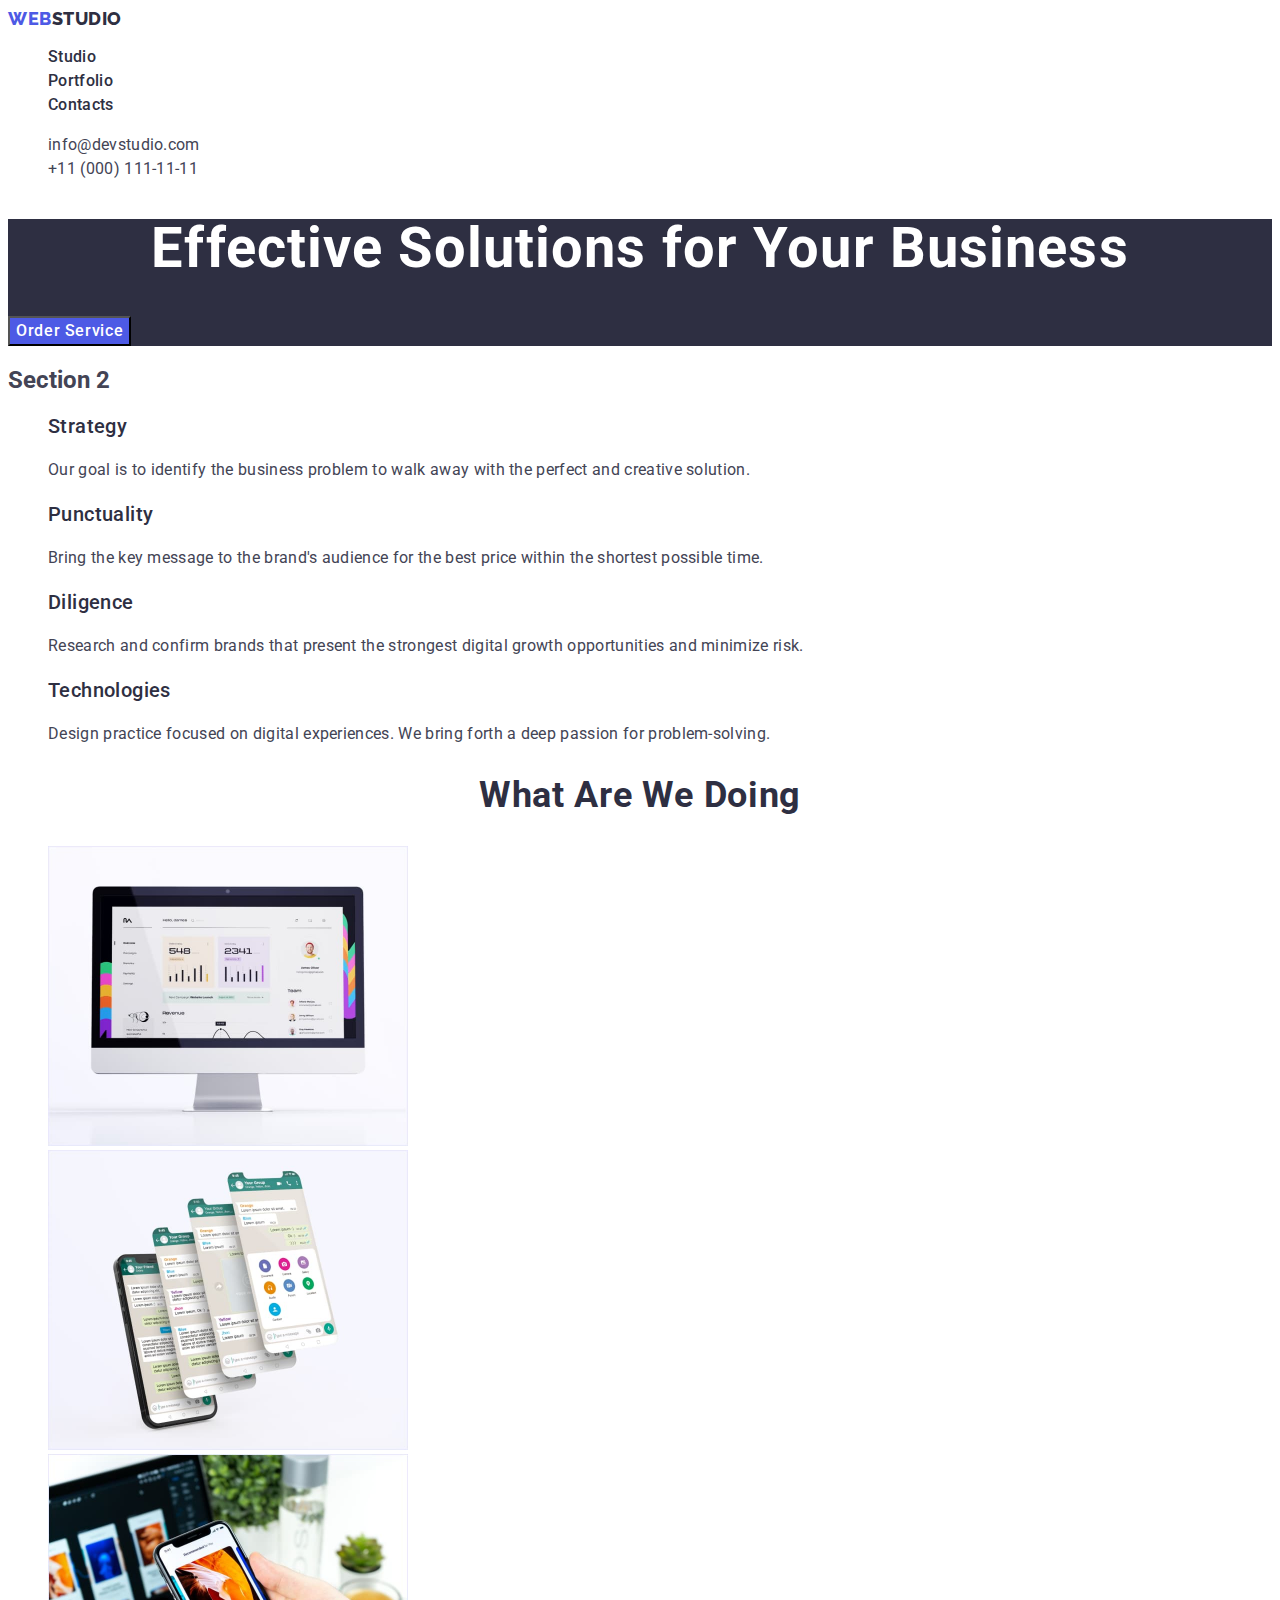
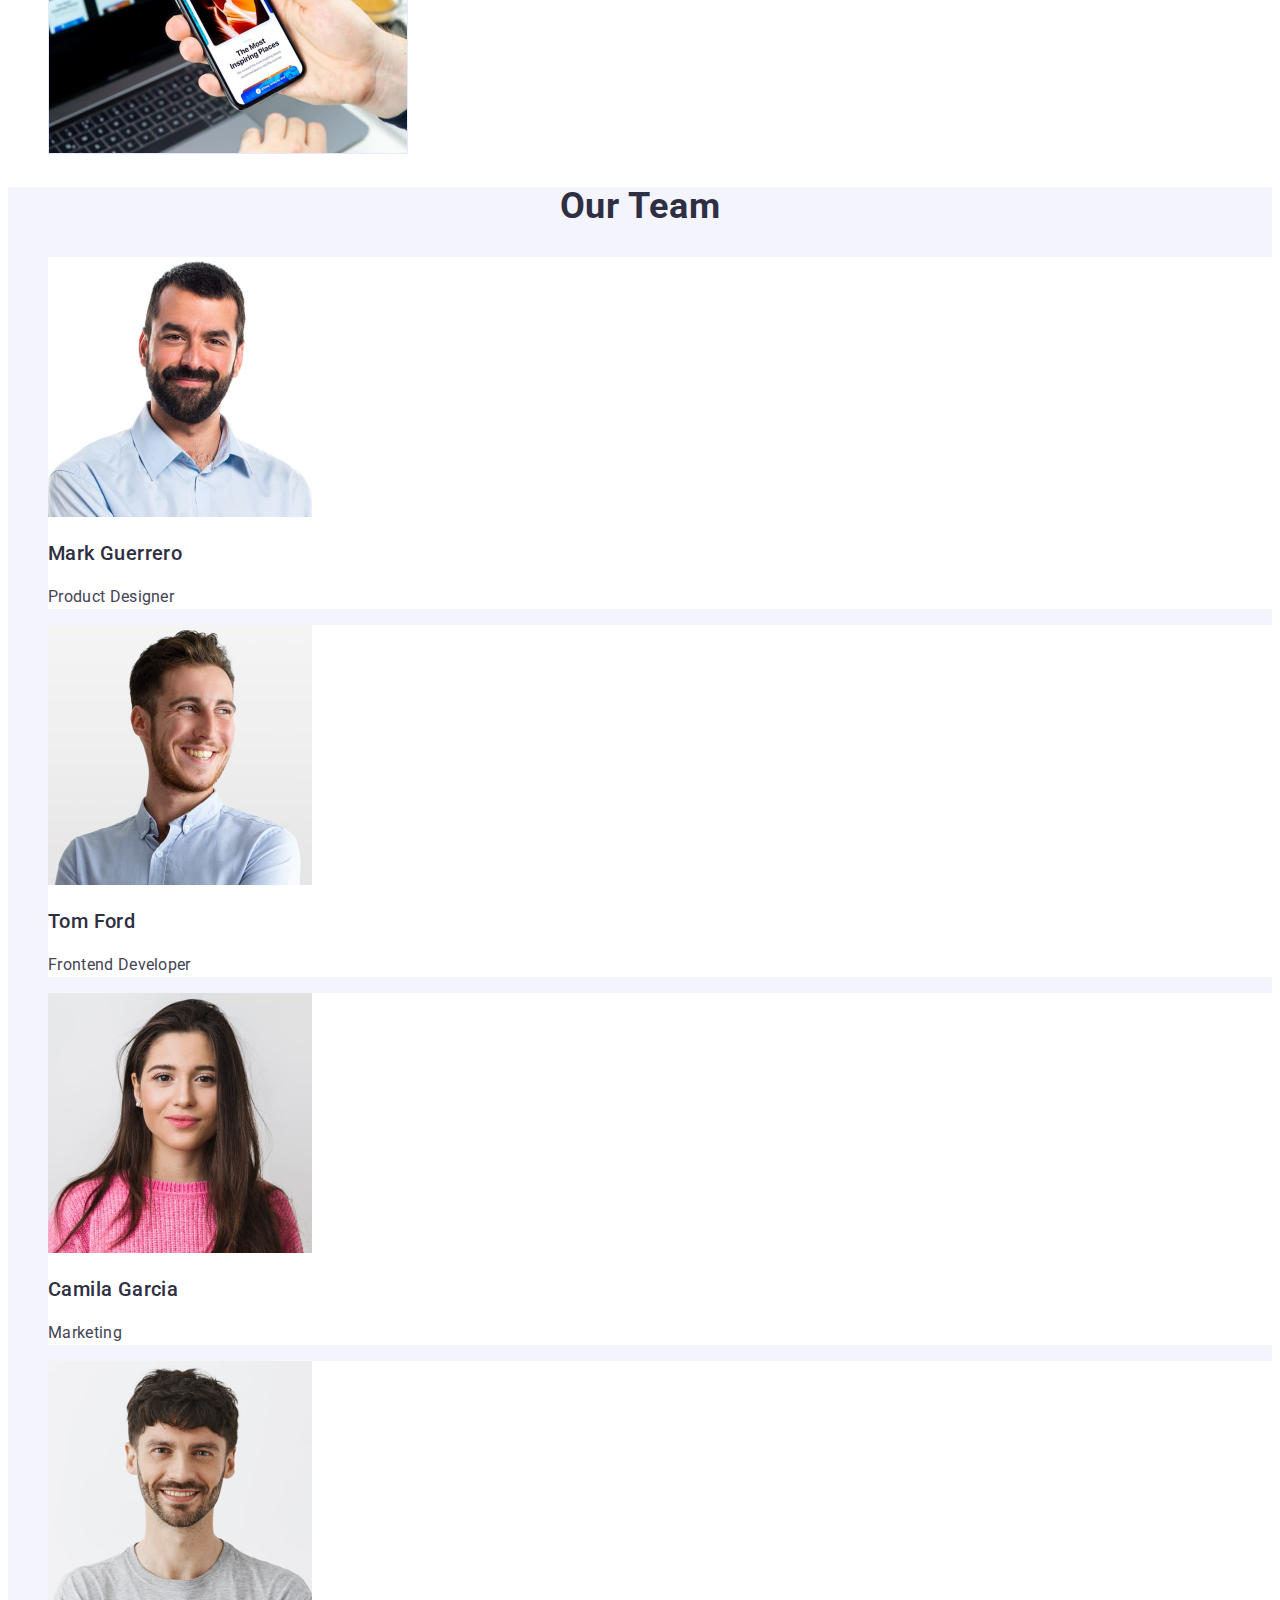
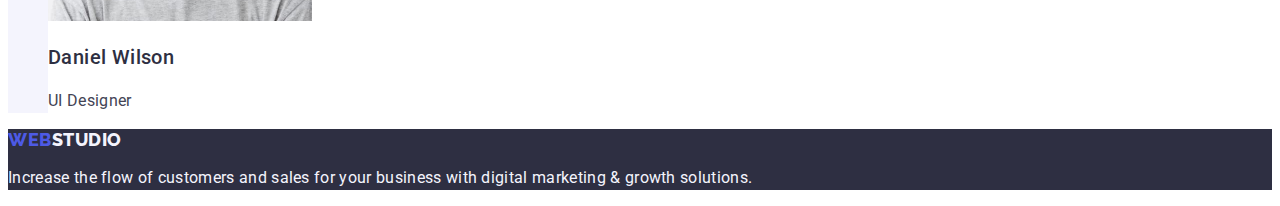
==== index.html @ 7128ef8f "Initial commit" ====
<!DOCTYPE html>
<html lang="en">
  <head>
    <meta charset="utf-8" />
    <meta name="description" content="Introduction of WebStudio" />
    <title>WebStudio</title>
    <link rel="preconnect" href="https://fonts.googleapis.com" />
    <link rel="preconnect" href="https://fonts.gstatic.com" crossorigin />
    <link
      href="https://fonts.googleapis.com/css2?family=Montserrat:wght@400;700&family=Raleway:wght@800&family=Roboto:wght@400;500;700;900&display=swap"
      rel="stylesheet"
    />
    <link rel="stylesheet" href="./css/styles.css" />
  </head>
  <!-- Body -->
  <body>
    <!-- Header -->
    <header>
      <nav class="nav">
        <a href="./index.html" class="link"
          >Web<span class="studio">Studio</span></a
        >
        <ul class="list">
          <li>
            <a href="./index.html" class="link">Studio</a>
          </li>
          <li>
            <a href="./portfolio.html" class="link">Portfolio</a>
          </li>
          <li><a href="" class="link">Contacts</a></li>
        </ul>
      </nav>
      <address class="adress">
        <ul class="list">
          <li>
            <a href="mailto:info@devstudio.com" class="link"
              >info@devstudio.com</a
            >
          </li>
          <li>
            <a href="tel:+110001111111" class="link">+11 (000) 111-11-11</a>
          </li>
        </ul>
      </address>
    </header>
    <!-- Main part -->
    <main>
      <!-- Section 1 - The Head -->
      <section class="main-section">
        <h1 class="page-title">Effective Solutions for Your Business</h1>
        <button type="button" class="button">Order Service</button>
      </section>
      <!-- Section 2 - Features of WebStudio -->
      <section class="features">
        <h2>Section 2</h2>
        <ul class="list">
          <li>
            <h3 class="list-heading">Strategy</h3>
            <p class="list-paragraph">
              Our goal is to identify the business problem to walk away with the
              perfect and creative solution.
            </p>
          </li>
          <li>
            <h3 class="list-heading">Punctuality</h3>
            <p class="list-paragraph">
              Bring the key message to the brand's audience for the best price
              within the shortest possible time.
            </p>
          </li>
          <li>
            <h3 class="list-heading">Diligence</h3>
            <p class="list-paragraph">
              Research and confirm brands that present the strongest digital
              growth opportunities and minimize risk.
            </p>
          </li>
          <li>
            <h3 class="list-heading">Technologies</h3>
            <p class="list-paragraph">
              Design practice focused on digital experiences. We bring forth a
              deep passion for problem-solving.
            </p>
          </li>
        </ul>
      </section>
      <!-- Section 3 - Purpose of WebStudio -->
      <section>
        <h2 class="heading">What are we doing</h2>
        <ul class="list">
          <li>
            <img
              src="./images/image(1).jpg"
              alt="Computer with graphs"
              width="360"
              height="300"
            />
          </li>
          <li>
            <img
              src="./images/image(2).jpg"
              alt="Phone with many screens"
              width="360"
              height="300"
            />
          </li>
          <li>
            <img
              src="./images/image(3).jpg"
              alt="Phone with recomendations"
              width="360"
              height="300"
            />
          </li>
        </ul>
      </section>
      <!-- Section 4 - Our Team -->
      <section class="team">
        <h2 class="heading">Our Team</h2>
        <ul class="list">
          <li class="list-image">
            <img
              src="./images/image(4).jpg"
              alt="Mark Guerrero"
              width="264"
              height="260"
            />
            <h3 class="name">Mark Guerrero</h3>
            <p class="description">Product Designer</p>
          </li>
          <li class="list-image">
            <img
              src="./images/image(5).jpg"
              alt="Tom Ford"
              width="264"
              height="260"
            />
            <h3 class="name">Tom Ford</h3>
            <p class="description">Frontend Developer</p>
          </li>
          <li class="list-image">
            <img
              src="./images/image(6).jpg"
              alt="Camila Garcia"
              width="264"
              height="260"
            />
            <h3 class="name">Camila Garcia</h3>
            <p class="description">Marketing</p>
          </li>
          <li class="list-image">
            <img
              src="./images/image(7).jpg"
              alt="Daniel Wilson"
              width="264"
              height="260"
            />
            <h3 class="name">Daniel Wilson</h3>
            <p class="description">UI Designer</p>
          </li>
        </ul>
      </section>
    </main>
    <!-- Footer -->
    <footer class="footer">
      <a href="./index.html" class="link"
        >Web<span class="studia">Studio</span></a
      >
      <p class="logo">
        Increase the flow of customers and sales for your business with digital
        marketing & growth solutions.
      </p>
    </footer>
  </body>
</html>
---- css/styles.css ----
:root {
  --primaryfont: "Roboto", sans-serif;
  --primarycolor: #2e2f42;
  --whitecolor: #ffffff;
  --secondarycolor: #4d5ae5;
}
body {
  font-family: var(--primaryfont);
  color: #434455;
  background-color: var(--whitecolor);
}

ul,
ol,
a {
  list-style-type: none;
  text-decoration: none;
}
.nav .link {
  font-family: "Raleway", sans-serif;
  text-transform: uppercase;
  font-weight: 800;
  font-size: 18px;
  line-height: 1.17;
  letter-spacing: 0.03em;
  color: #4d5ae5;
  text-decoration: none;
}
.studio {
  color: var(--primarycolor);
}
.nav .list .link {
  font-family: inherit;
  font-size: 16px;
  line-height: 1.5;
  letter-spacing: 0.02em;
  color: #2e2f42;
  list-style: none;
  text-transform: none;
  font-weight: 500;
  text-decoration: none;
}
.nav .list .link:hover,
.nav .list .link:focus,
.nav .list .link:active {
  color: #404bbf;
}
.adress {
  font-style: normal;
}
.adress .link {
  font-size: 16px;
  line-height: 1.5;
  letter-spacing: 0.02em;
  color: inherit;
}
.adress .list .link:hover,
.adress .list .link:focus,
.adress .list .link:active {
  color: #404bbf;
}
.main-section {
  background-color: var(--primarycolor);
}
.page-title {
  color: var(--whitecolor);
  font-size: 56px;
  font-weight: 700;
  line-height: 1.07;
  letter-spacing: 0.02em;
  text-align: center;
}
.button {
  background-color: var(--secondarycolor);
  color: var(--whitecolor);
  font-size: 16px;
  font-weight: 500;
  line-height: 1.5;
  letter-spacing: 0.04em;
  cursor: pointer;
  font-family: "Roboto", sans-serif;
}
.button:hover,
.button:focus {
  background-color: #404bbf;
}
.list-heading {
  color: var(--primarycolor);
  font-size: 20px;
  font-weight: 500;
  line-height: 1.2;
  letter-spacing: 0.02em;
}
.list-paragraph {
  color: #434455;
  font-size: 16px;
  line-height: 1.5;
  letter-spacing: 0.02em;
}
.heading {
  color: var(--primarycolor);
  font-size: 36px;
  font-weight: 700;
  line-height: 1.11;
  letter-spacing: 0.02em;
  text-align: center;
  text-transform: capitalize;
}
.team {
  background-color: #f4f4fd;
}
.name {
  color: var(--primarycolor);
  font-size: 20px;
  font-weight: 500;
  line-height: 1.2;
  letter-spacing: 0.02em;
}
.description {
  color: #434455;
  font-size: 16px;
  line-height: 1.5;
  letter-spacing: 0.02em;
}
.list-image {
  background-color: #ffffff;
}
.footer {
  background-color: var(--primarycolor);
}
.footer .link {
  font-family: "Raleway", sans-serif;
  text-transform: uppercase;
  font-weight: 800;
  font-size: 18px;
  line-height: 1.17;
  letter-spacing: 0.03em;
  color: var(--secondarycolor);
}
.studia {
  color: #f4f4fd;
}
.logo {
  color: #f4f4fd;
  font-size: 16px;
  line-height: 1.5;
  letter-spacing: 0.02em;
}
.button-list {
  background-color: #f4f4fd;
  color: var(--secondarycolor);
  text-align: center;
  font-weight: 500;
  font-size: 16px;
  line-height: 1.5;
  letter-spacing: 0.04em;
  cursor: pointer;
  font-family: "Roboto", sans-serif;
}
.button-list:hover,
.button-list:focus,
.button-list:active {
  background-color: #404bbf;
  color: var(--whitecolor);
}
.list .link {
  text-decoration: none;
  color: inherit;
}
.heading-portfolio {
  font-weight: 500;
  font-size: 20px;
  line-height: 1.2;
  letter-spacing: 0.02em;
  color: var(--primarycolor);
}

.paragraph-portfolio {
  color: #434455;
  font-size: 16px;
  line-height: 1.5;
  letter-spacing: 0.02em;
}
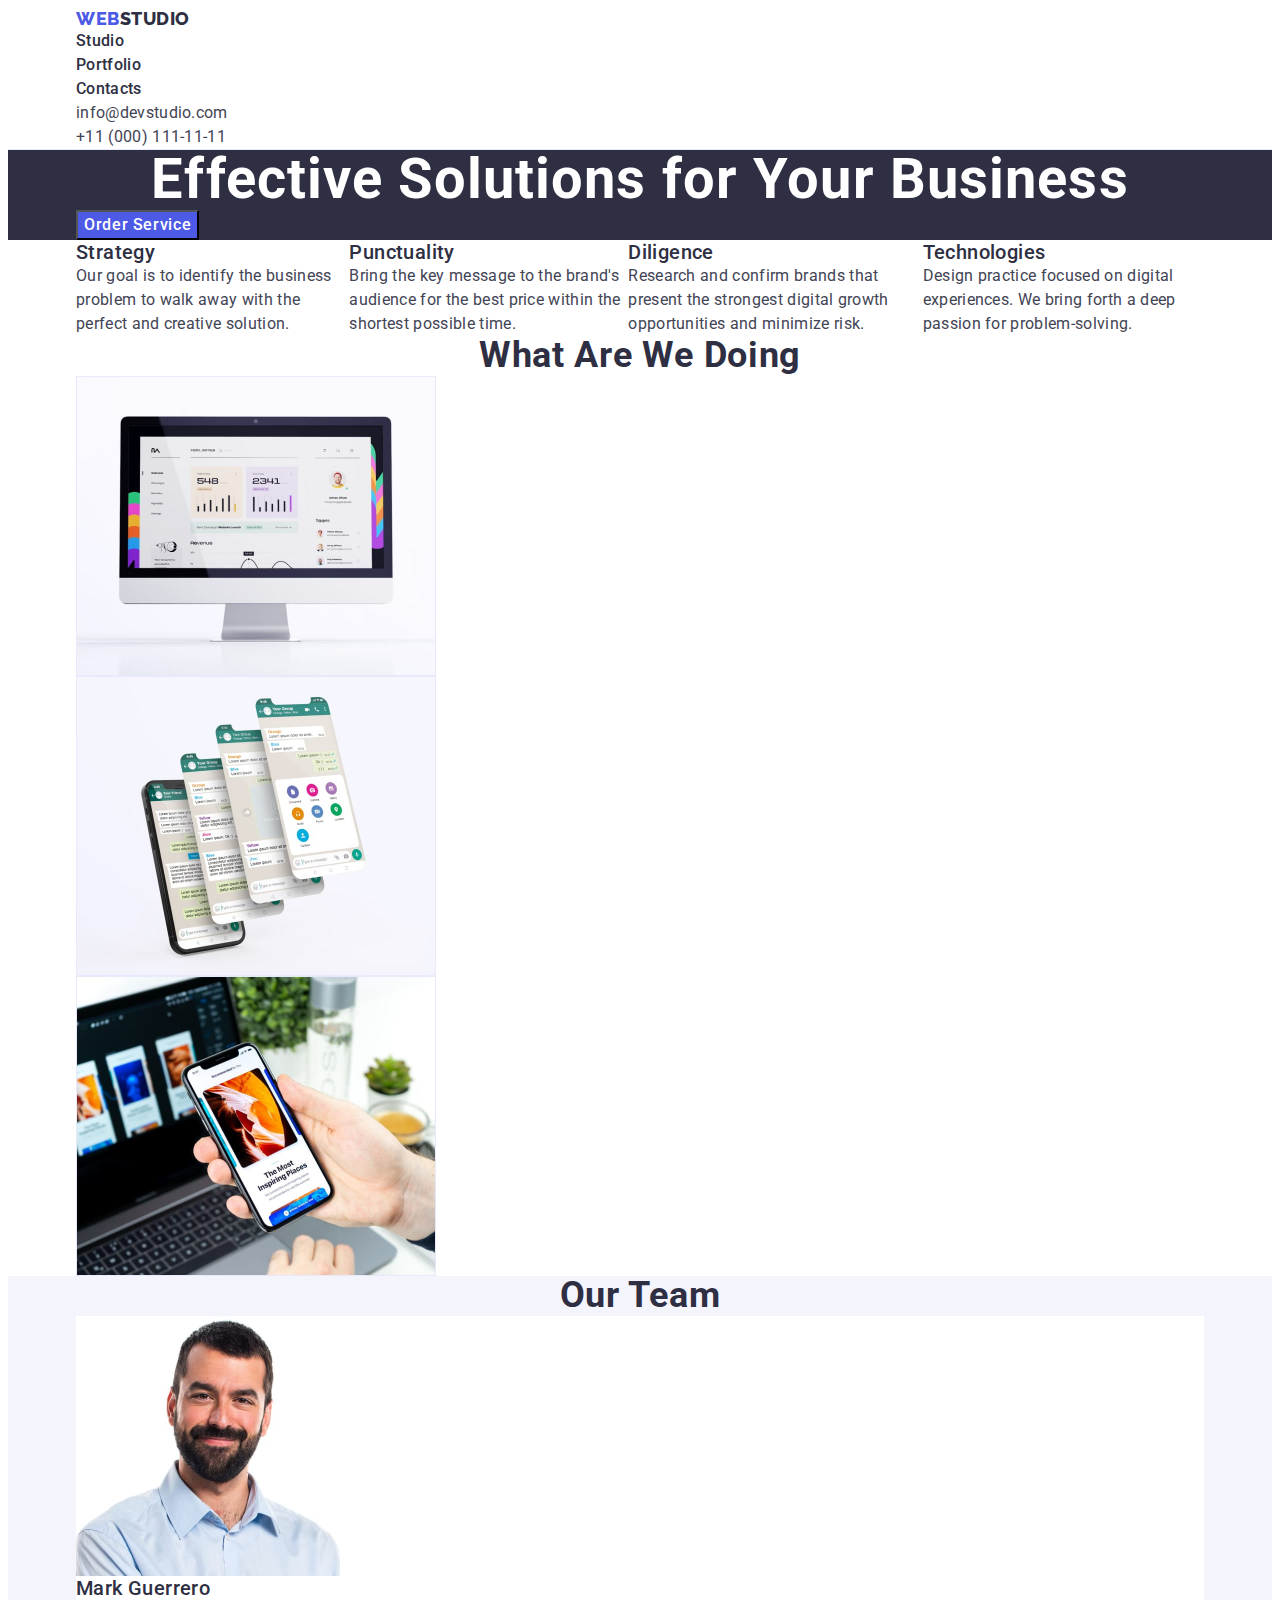
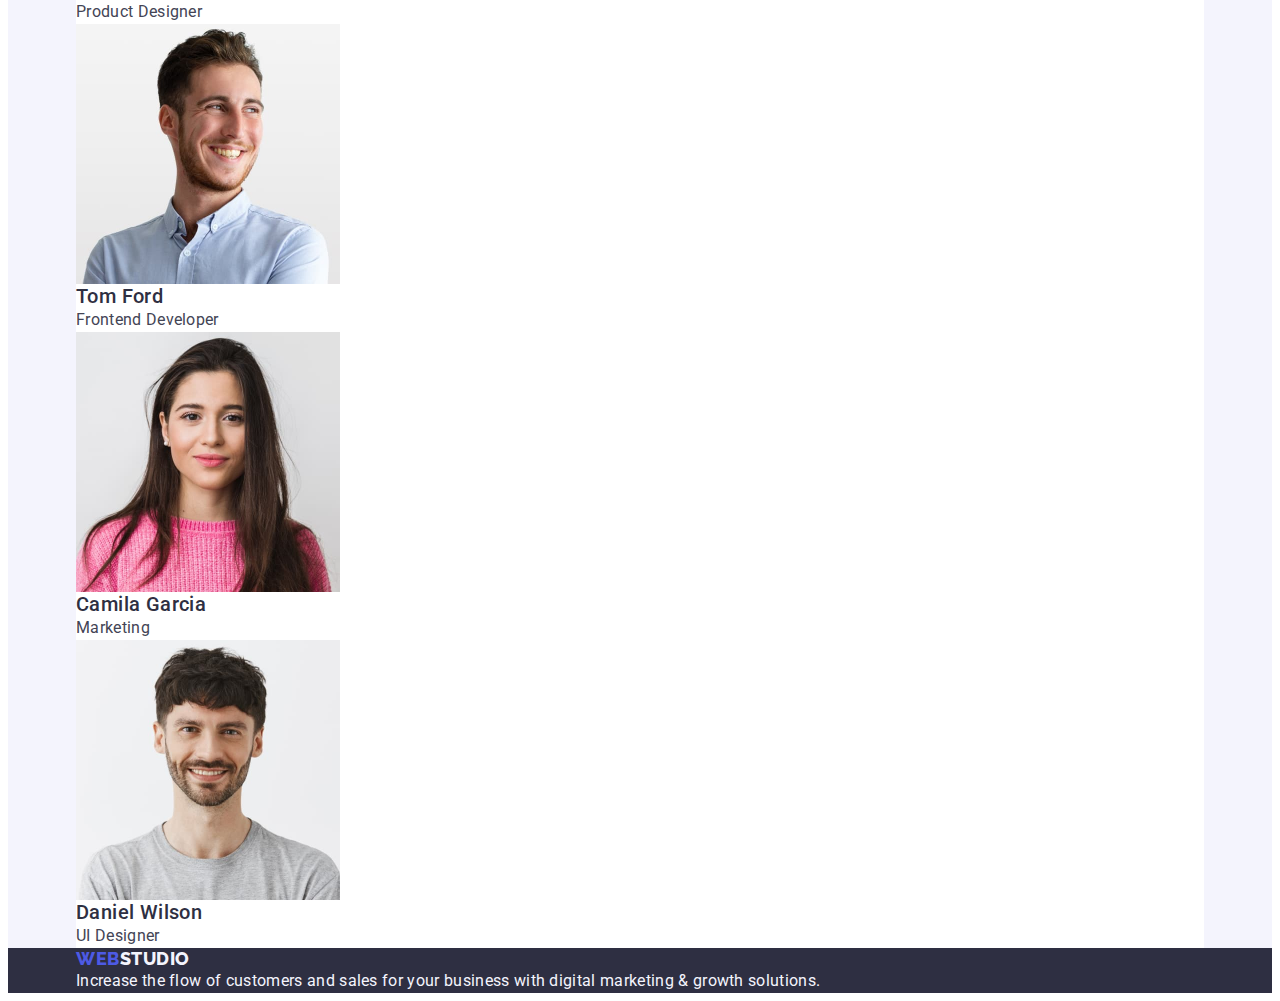
==== commit c772d4fa: "h3" ====
--- a/index.html
+++ b/index.html
@@ -4,6 +4,13 @@
     <meta charset="utf-8" />
     <meta name="description" content="Introduction of WebStudio" />
     <title>WebStudio</title>
+    <link
+      rel="stylesheet"
+      href="https://cdnjs.cloudflare.com/ajax/libs/modern-normalize/2.0.0/modern-normalize.min.css"
+      integrity="sha512-4xo8blKMVCiXpTaLzQSLSw3KFOVPWhm/TRtuPVc4WG6kUgjH6J03IBuG7JZPkcWMxJ5huwaBpOpnwYElP/m6wg=="
+      crossorigin="anonymous"
+      referrerpolicy="no-referrer"
+    />
     <link rel="preconnect" href="https://fonts.googleapis.com" />
     <link rel="preconnect" href="https://fonts.gstatic.com" crossorigin />
     <link
@@ -16,160 +23,172 @@
   <body>
     <!-- Header -->
     <header>
-      <nav class="nav">
-        <a href="./index.html" class="link"
-          >Web<span class="studio">Studio</span></a
-        >
-        <ul class="list">
-          <li>
-            <a href="./index.html" class="link">Studio</a>
-          </li>
-          <li>
-            <a href="./portfolio.html" class="link">Portfolio</a>
-          </li>
-          <li><a href="" class="link">Contacts</a></li>
-        </ul>
-      </nav>
-      <address class="adress">
-        <ul class="list">
-          <li>
-            <a href="mailto:info@devstudio.com" class="link"
-              >info@devstudio.com</a
-            >
-          </li>
-          <li>
-            <a href="tel:+110001111111" class="link">+11 (000) 111-11-11</a>
-          </li>
-        </ul>
-      </address>
+      <div class="container">
+        <nav class="nav">
+          <a href="./index.html" class="link"
+            >Web<span class="studio">Studio</span></a
+          >
+          <ul class="list">
+            <li>
+              <a href="./index.html" class="link">Studio</a>
+            </li>
+            <li>
+              <a href="./portfolio.html" class="link">Portfolio</a>
+            </li>
+            <li><a href="" class="link">Contacts</a></li>
+          </ul>
+        </nav>
+        <address class="adress">
+          <ul class="list">
+            <li>
+              <a href="mailto:info@devstudio.com" class="link"
+                >info@devstudio.com</a
+              >
+            </li>
+            <li>
+              <a href="tel:+110001111111" class="link">+11 (000) 111-11-11</a>
+            </li>
+          </ul>
+        </address>
+      </div>
     </header>
     <!-- Main part -->
     <main>
       <!-- Section 1 - The Head -->
       <section class="main-section">
-        <h1 class="page-title">Effective Solutions for Your Business</h1>
-        <button type="button" class="button">Order Service</button>
+        <div class="container">
+          <h1 class="page-title">Effective Solutions for Your Business</h1>
+          <button type="button" class="button">Order Service</button>
+        </div>
       </section>
       <!-- Section 2 - Features of WebStudio -->
       <section class="features">
-        <h2>Section 2</h2>
-        <ul class="list">
-          <li>
-            <h3 class="list-heading">Strategy</h3>
-            <p class="list-paragraph">
-              Our goal is to identify the business problem to walk away with the
-              perfect and creative solution.
-            </p>
-          </li>
-          <li>
-            <h3 class="list-heading">Punctuality</h3>
-            <p class="list-paragraph">
-              Bring the key message to the brand's audience for the best price
-              within the shortest possible time.
-            </p>
-          </li>
-          <li>
-            <h3 class="list-heading">Diligence</h3>
-            <p class="list-paragraph">
-              Research and confirm brands that present the strongest digital
-              growth opportunities and minimize risk.
-            </p>
-          </li>
-          <li>
-            <h3 class="list-heading">Technologies</h3>
-            <p class="list-paragraph">
-              Design practice focused on digital experiences. We bring forth a
-              deep passion for problem-solving.
-            </p>
-          </li>
-        </ul>
+        <div class="container">
+          <h2 class="visually-hidden">Section 2</h2>
+          <ul class="list">
+            <li>
+              <h3 class="list-heading">Strategy</h3>
+              <p class="list-paragraph">
+                Our goal is to identify the business problem to walk away with
+                the perfect and creative solution.
+              </p>
+            </li>
+            <li>
+              <h3 class="list-heading">Punctuality</h3>
+              <p class="list-paragraph">
+                Bring the key message to the brand's audience for the best price
+                within the shortest possible time.
+              </p>
+            </li>
+            <li>
+              <h3 class="list-heading">Diligence</h3>
+              <p class="list-paragraph">
+                Research and confirm brands that present the strongest digital
+                growth opportunities and minimize risk.
+              </p>
+            </li>
+            <li>
+              <h3 class="list-heading">Technologies</h3>
+              <p class="list-paragraph">
+                Design practice focused on digital experiences. We bring forth a
+                deep passion for problem-solving.
+              </p>
+            </li>
+          </ul>
+        </div>
       </section>
       <!-- Section 3 - Purpose of WebStudio -->
       <section>
-        <h2 class="heading">What are we doing</h2>
-        <ul class="list">
-          <li>
-            <img
-              src="./images/image(1).jpg"
-              alt="Computer with graphs"
-              width="360"
-              height="300"
-            />
-          </li>
-          <li>
-            <img
-              src="./images/image(2).jpg"
-              alt="Phone with many screens"
-              width="360"
-              height="300"
-            />
-          </li>
-          <li>
-            <img
-              src="./images/image(3).jpg"
-              alt="Phone with recomendations"
-              width="360"
-              height="300"
-            />
-          </li>
-        </ul>
+        <div class="container">
+          <h2 class="heading">What are we doing</h2>
+          <ul class="list">
+            <li>
+              <img
+                src="./images/image(1).jpg"
+                alt="Computer with graphs"
+                width="360"
+                height="300"
+              />
+            </li>
+            <li>
+              <img
+                src="./images/image(2).jpg"
+                alt="Phone with many screens"
+                width="360"
+                height="300"
+              />
+            </li>
+            <li>
+              <img
+                src="./images/image(3).jpg"
+                alt="Phone with recomendations"
+                width="360"
+                height="300"
+              />
+            </li>
+          </ul>
+        </div>
       </section>
       <!-- Section 4 - Our Team -->
       <section class="team">
-        <h2 class="heading">Our Team</h2>
-        <ul class="list">
-          <li class="list-image">
-            <img
-              src="./images/image(4).jpg"
-              alt="Mark Guerrero"
-              width="264"
-              height="260"
-            />
-            <h3 class="name">Mark Guerrero</h3>
-            <p class="description">Product Designer</p>
-          </li>
-          <li class="list-image">
-            <img
-              src="./images/image(5).jpg"
-              alt="Tom Ford"
-              width="264"
-              height="260"
-            />
-            <h3 class="name">Tom Ford</h3>
-            <p class="description">Frontend Developer</p>
-          </li>
-          <li class="list-image">
-            <img
-              src="./images/image(6).jpg"
-              alt="Camila Garcia"
-              width="264"
-              height="260"
-            />
-            <h3 class="name">Camila Garcia</h3>
-            <p class="description">Marketing</p>
-          </li>
-          <li class="list-image">
-            <img
-              src="./images/image(7).jpg"
-              alt="Daniel Wilson"
-              width="264"
-              height="260"
-            />
-            <h3 class="name">Daniel Wilson</h3>
-            <p class="description">UI Designer</p>
-          </li>
-        </ul>
+        <div class="container">
+          <h2 class="heading">Our Team</h2>
+          <ul class="list">
+            <li class="list-image">
+              <img
+                src="./images/image(4).jpg"
+                alt="Mark Guerrero"
+                width="264"
+                height="260"
+              />
+              <h3 class="name">Mark Guerrero</h3>
+              <p class="description">Product Designer</p>
+            </li>
+            <li class="list-image">
+              <img
+                src="./images/image(5).jpg"
+                alt="Tom Ford"
+                width="264"
+                height="260"
+              />
+              <h3 class="name">Tom Ford</h3>
+              <p class="description">Frontend Developer</p>
+            </li>
+            <li class="list-image">
+              <img
+                src="./images/image(6).jpg"
+                alt="Camila Garcia"
+                width="264"
+                height="260"
+              />
+              <h3 class="name">Camila Garcia</h3>
+              <p class="description">Marketing</p>
+            </li>
+            <li class="list-image">
+              <img
+                src="./images/image(7).jpg"
+                alt="Daniel Wilson"
+                width="264"
+                height="260"
+              />
+              <h3 class="name">Daniel Wilson</h3>
+              <p class="description">UI Designer</p>
+            </li>
+          </ul>
+        </div>
       </section>
     </main>
     <!-- Footer -->
     <footer class="footer">
-      <a href="./index.html" class="link"
-        >Web<span class="studia">Studio</span></a
-      >
-      <p class="logo">
-        Increase the flow of customers and sales for your business with digital
-        marketing & growth solutions.
-      </p>
+      <div class="container">
+        <a href="./index.html" class="link"
+          >Web<span class="studia">Studio</span></a
+        >
+        <p class="logo">
+          Increase the flow of customers and sales for your business with
+          digital marketing & growth solutions.
+        </p>
+      </div>
     </footer>
   </body>
 </html>
--- a/css/styles.css
+++ b/css/styles.css
@@ -9,12 +9,19 @@
   color: #434455;
   background-color: var(--whitecolor);
 }
-
+*,
+*::before,
+*::after {
+  box-sizing: border-box;
+}
 ul,
 ol,
 a {
   list-style-type: none;
   text-decoration: none;
+}
+header {
+  border-bottom: 1px solid #e7e9fc;
 }
 .nav .link {
   font-family: "Raleway", sans-serif;
@@ -29,6 +36,7 @@
 .studio {
   color: var(--primarycolor);
 }
+
 .nav .list .link {
   font-family: inherit;
   font-size: 16px;
@@ -181,3 +189,45 @@
   line-height: 1.5;
   letter-spacing: 0.02em;
 }
+
+h1,
+h2,
+h3,
+h4,
+h5,
+h6 {
+  margin: 0;
+}
+
+p {
+  margin: 0;
+}
+
+ul,
+ol {
+  margin: 0;
+  padding-left: 0;
+}
+img {
+  display: block;
+}
+.container {
+  margin: 0 auto;
+  padding: 0 15px;
+  max-width: 1158px;
+}
+.visually-hidden {
+  position: absolute;
+  width: 1px;
+  height: 1px;
+  margin: -1px;
+  border: 0;
+  padding: 0;
+  white-space: nowrap;
+  clip-path: inset(100%);
+  clip: rect(0 0 0 0);
+  overflow: hidden;
+}
+.features .list {
+  display: flex;
+}
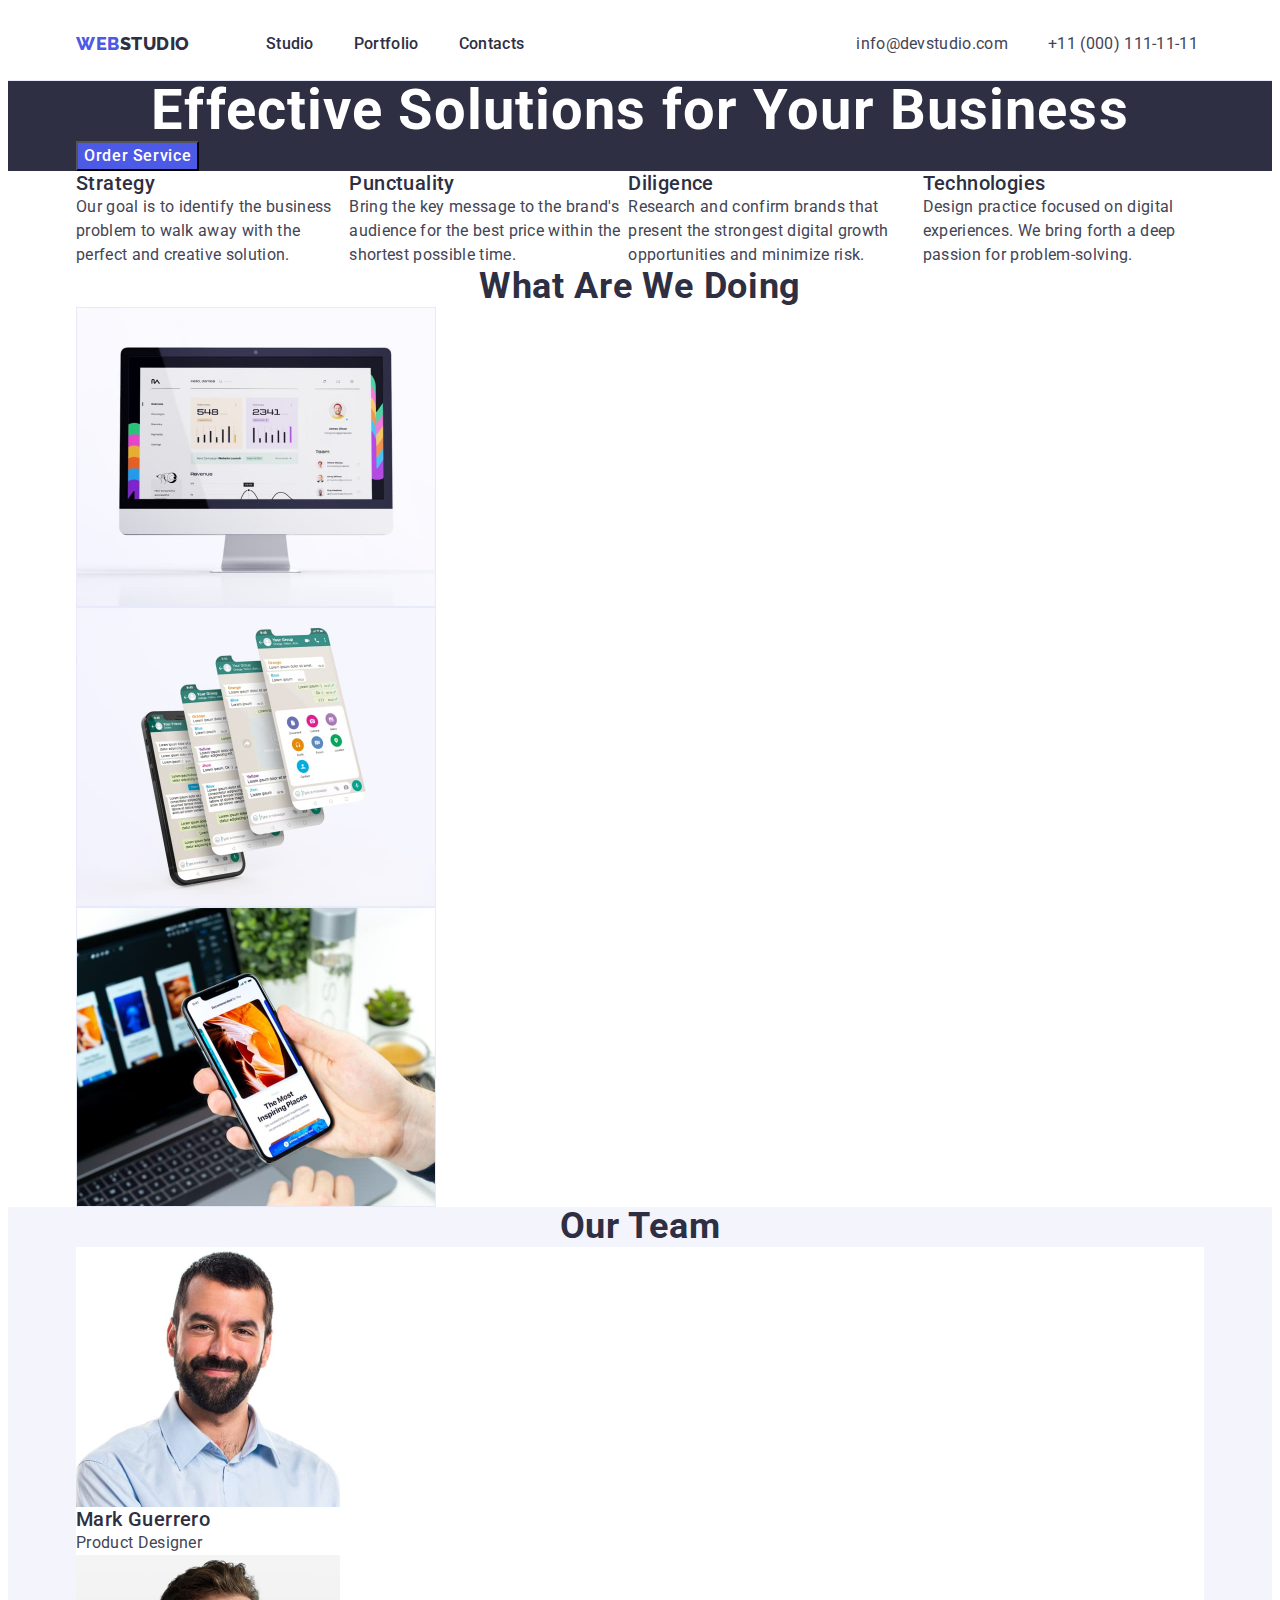
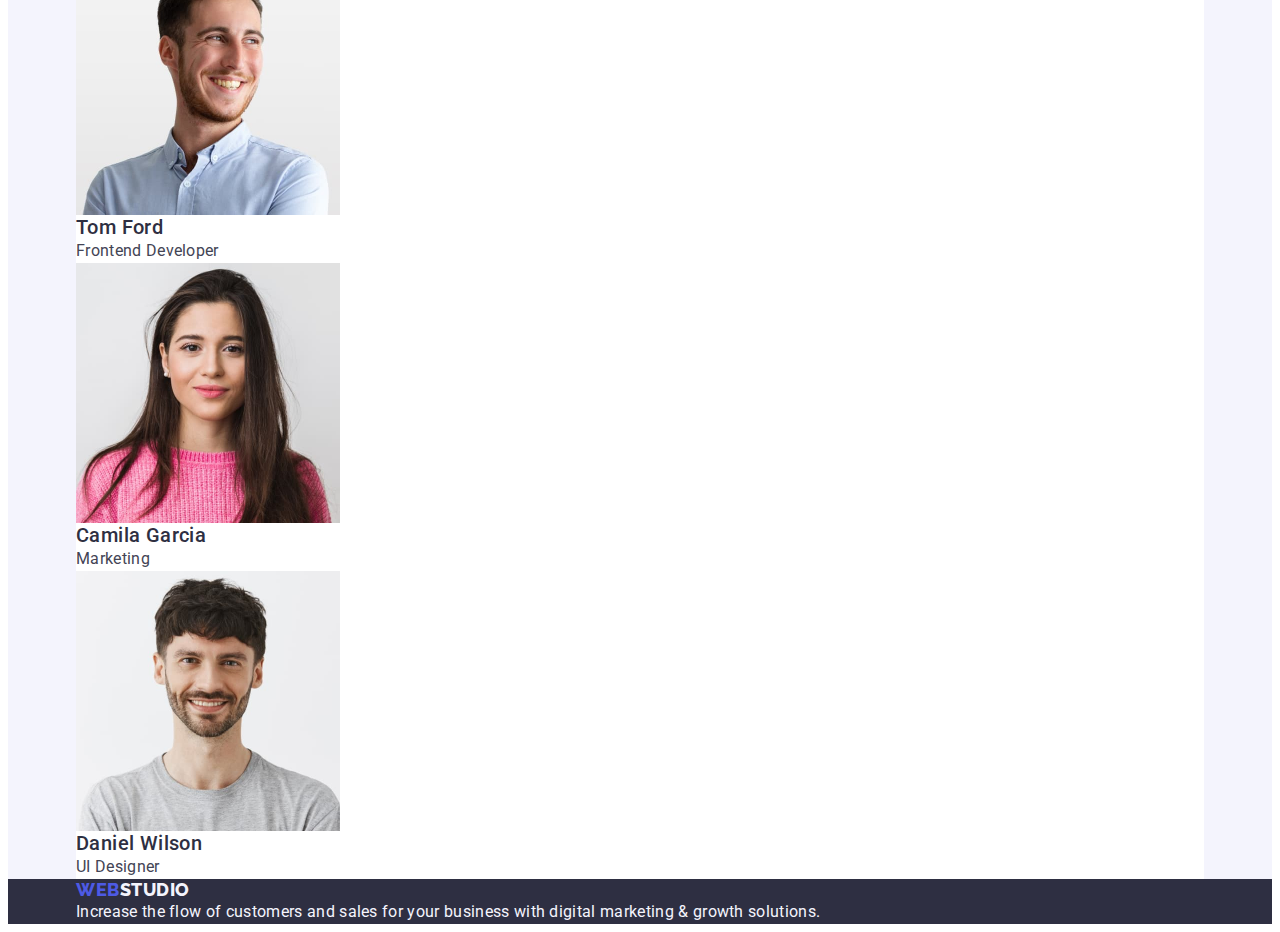
==== commit 1fb8a03d: "e" ====
--- a/index.html
+++ b/index.html
@@ -22,10 +22,10 @@
   <!-- Body -->
   <body>
     <!-- Header -->
-    <header>
+    <header class="header">
       <div class="container">
         <nav class="nav">
-          <a href="./index.html" class="link"
+          <a href="./index.html" class="logo"
             >Web<span class="studio">Studio</span></a
           >
           <ul class="list">
--- a/css/styles.css
+++ b/css/styles.css
@@ -20,10 +20,17 @@
   list-style-type: none;
   text-decoration: none;
 }
-header {
+.header {
   border-bottom: 1px solid #e7e9fc;
 }
-.nav .link {
+.header .container {
+  display: flex;
+}
+.nav {
+  display: flex;
+  align-items: center;
+}
+.nav .logo {
   font-family: "Raleway", sans-serif;
   text-transform: uppercase;
   font-weight: 800;
@@ -32,11 +39,16 @@
   letter-spacing: 0.03em;
   color: #4d5ae5;
   text-decoration: none;
+  margin-right: 76px;
 }
 .studio {
   color: var(--primarycolor);
 }
-
+.nav .list {
+  display: flex;
+  gap: 40px;
+  padding: 24px 0;
+}
 .nav .list .link {
   font-family: inherit;
   font-size: 16px;
@@ -47,6 +59,9 @@
   text-transform: none;
   font-weight: 500;
   text-decoration: none;
+  display: flex;
+  gap: 40px;
+  flex-direction: row;
 }
 .nav .list .link:hover,
 .nav .list .link:focus,
@@ -55,6 +70,13 @@
 }
 .adress {
   font-style: normal;
+}
+.adress .list {
+  display: flex;
+  gap: 40px;
+  padding-left: 332px;
+  padding-top: 24px;
+  padding-bottom: 24px;
 }
 .adress .link {
   font-size: 16px;
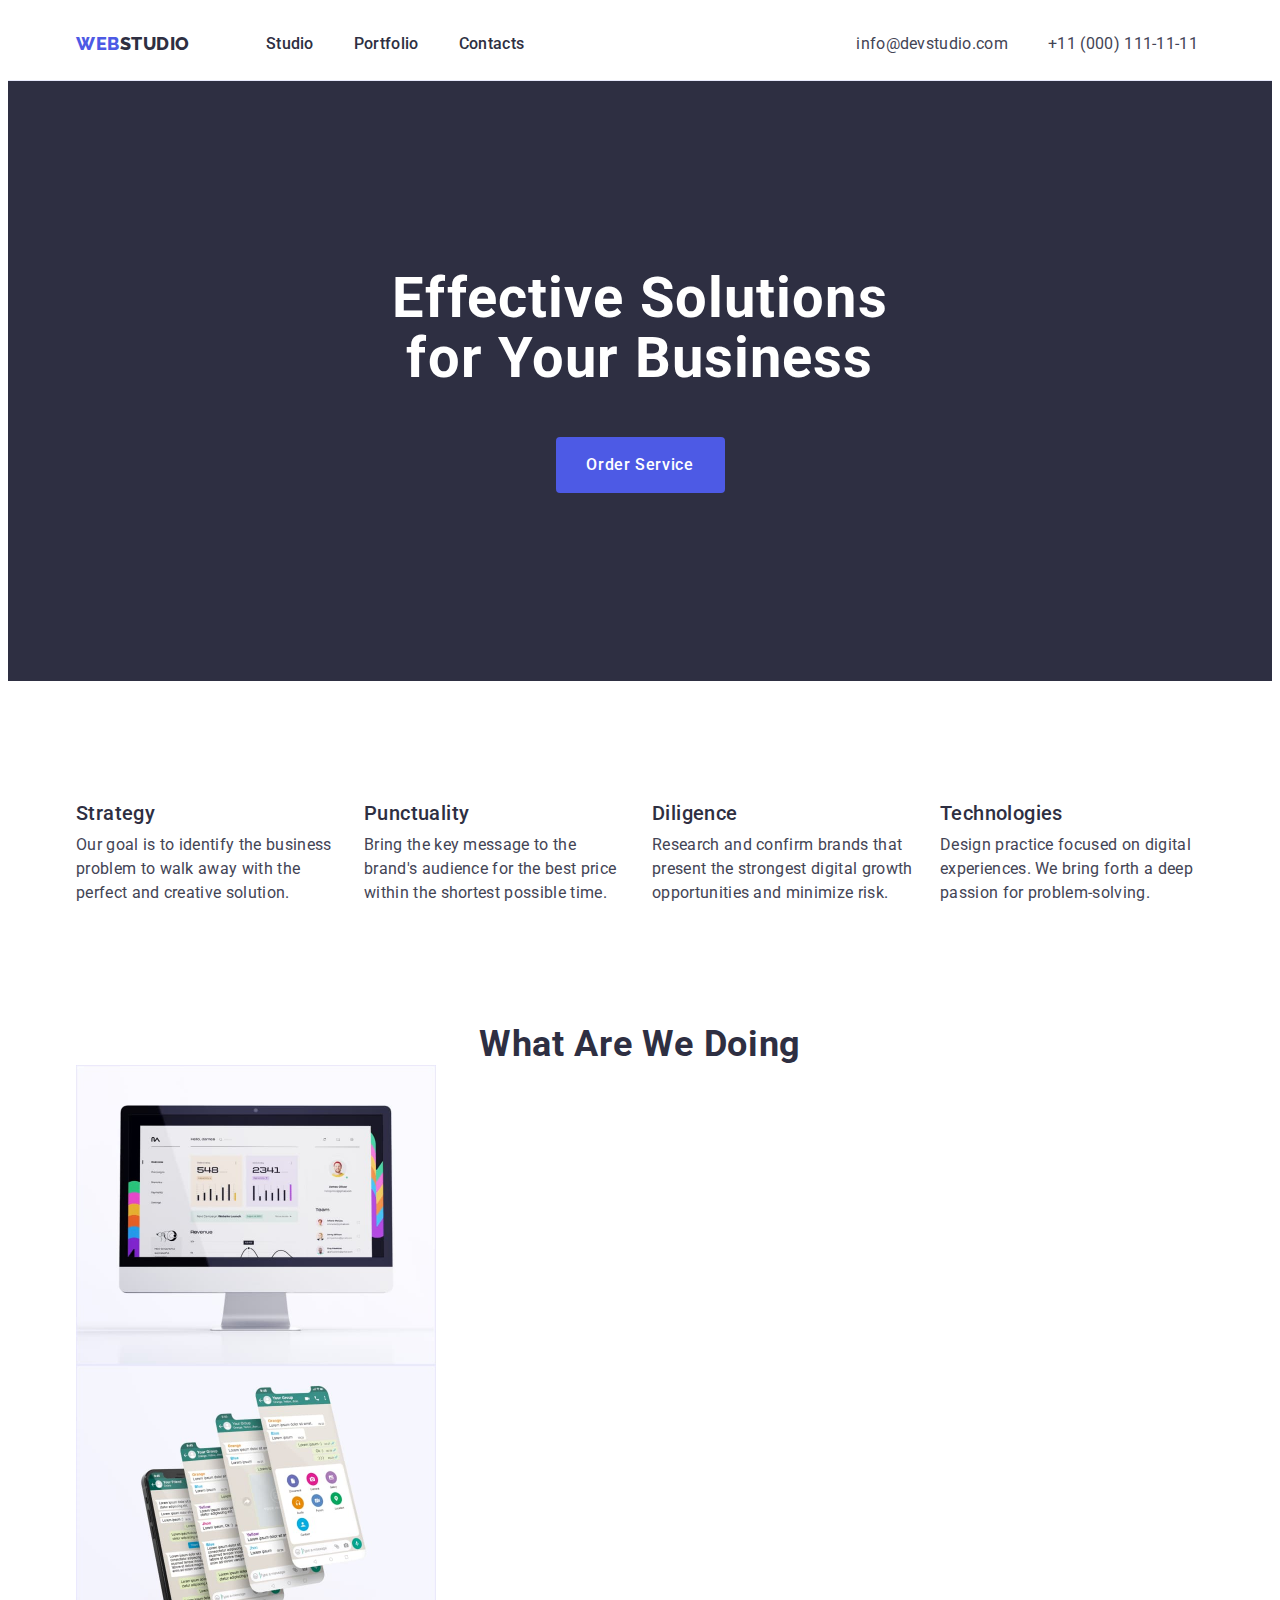
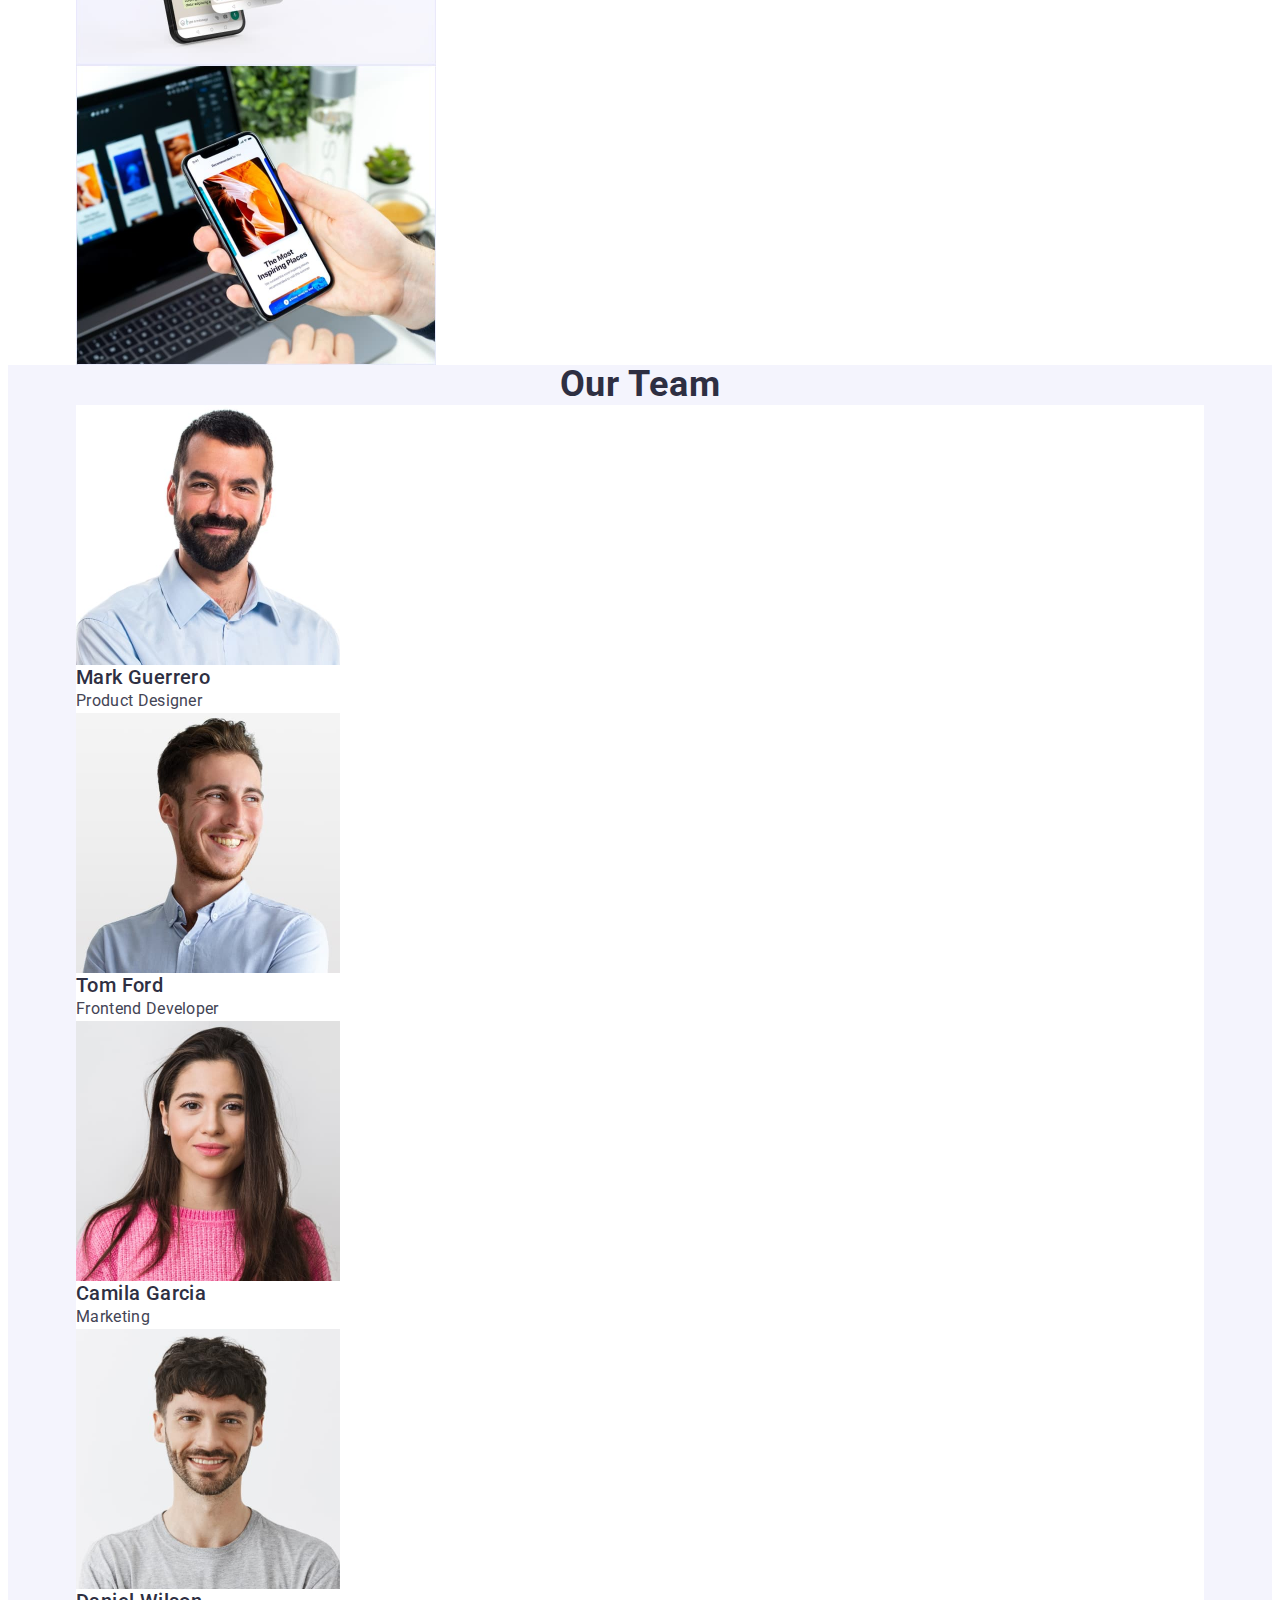
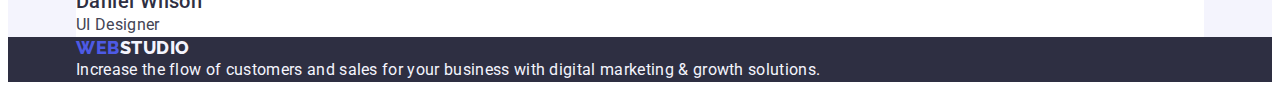
==== commit 7c1f3767: "d" ====
--- a/index.html
+++ b/index.html
@@ -66,28 +66,28 @@
         <div class="container">
           <h2 class="visually-hidden">Section 2</h2>
           <ul class="list">
-            <li>
+            <li class="list-elements">
               <h3 class="list-heading">Strategy</h3>
               <p class="list-paragraph">
                 Our goal is to identify the business problem to walk away with
                 the perfect and creative solution.
               </p>
             </li>
-            <li>
+            <li class="list-elements">
               <h3 class="list-heading">Punctuality</h3>
               <p class="list-paragraph">
                 Bring the key message to the brand's audience for the best price
                 within the shortest possible time.
               </p>
             </li>
-            <li>
+            <li class="list-elements">
               <h3 class="list-heading">Diligence</h3>
               <p class="list-paragraph">
                 Research and confirm brands that present the strongest digital
                 growth opportunities and minimize risk.
               </p>
             </li>
-            <li>
+            <li class="list-elements">
               <h3 class="list-heading">Technologies</h3>
               <p class="list-paragraph">
                 Design practice focused on digital experiences. We bring forth a
--- a/css/styles.css
+++ b/css/styles.css
@@ -47,7 +47,6 @@
 .nav .list {
   display: flex;
   gap: 40px;
-  padding: 24px 0;
 }
 .nav .list .link {
   font-family: inherit;
@@ -62,6 +61,7 @@
   display: flex;
   gap: 40px;
   flex-direction: row;
+  padding: 24px 0;
 }
 .nav .list .link:hover,
 .nav .list .link:focus,
@@ -91,6 +91,8 @@
 }
 .main-section {
   background-color: var(--primarycolor);
+  padding-top: 188px;
+  padding-bottom: 188px;
 }
 .page-title {
   color: var(--whitecolor);
@@ -98,7 +100,10 @@
   font-weight: 700;
   line-height: 1.07;
   letter-spacing: 0.02em;
+  max-width: 496px;
   text-align: center;
+  margin-left: auto;
+  margin-right: auto;
 }
 .button {
   background-color: var(--secondarycolor);
@@ -109,6 +114,14 @@
   letter-spacing: 0.04em;
   cursor: pointer;
   font-family: "Roboto", sans-serif;
+  display: block;
+  min-width: 169px;
+  height: 56px;
+  border: none;
+  border-radius: 4px;
+  margin-left: auto;
+  margin-right: auto;
+  margin-top: 48px;
 }
 .button:hover,
 .button:focus {
@@ -120,6 +133,7 @@
   font-weight: 500;
   line-height: 1.2;
   letter-spacing: 0.02em;
+  margin-bottom: 8px;
 }
 .list-paragraph {
   color: #434455;
@@ -252,4 +266,10 @@
 }
 .features .list {
   display: flex;
-}
+  padding-top: 120px;
+  padding-bottom: 120px;
+  gap: 24px;
+}
+.list-elements {
+  width: calc((100% - 72px) / 4);
+}
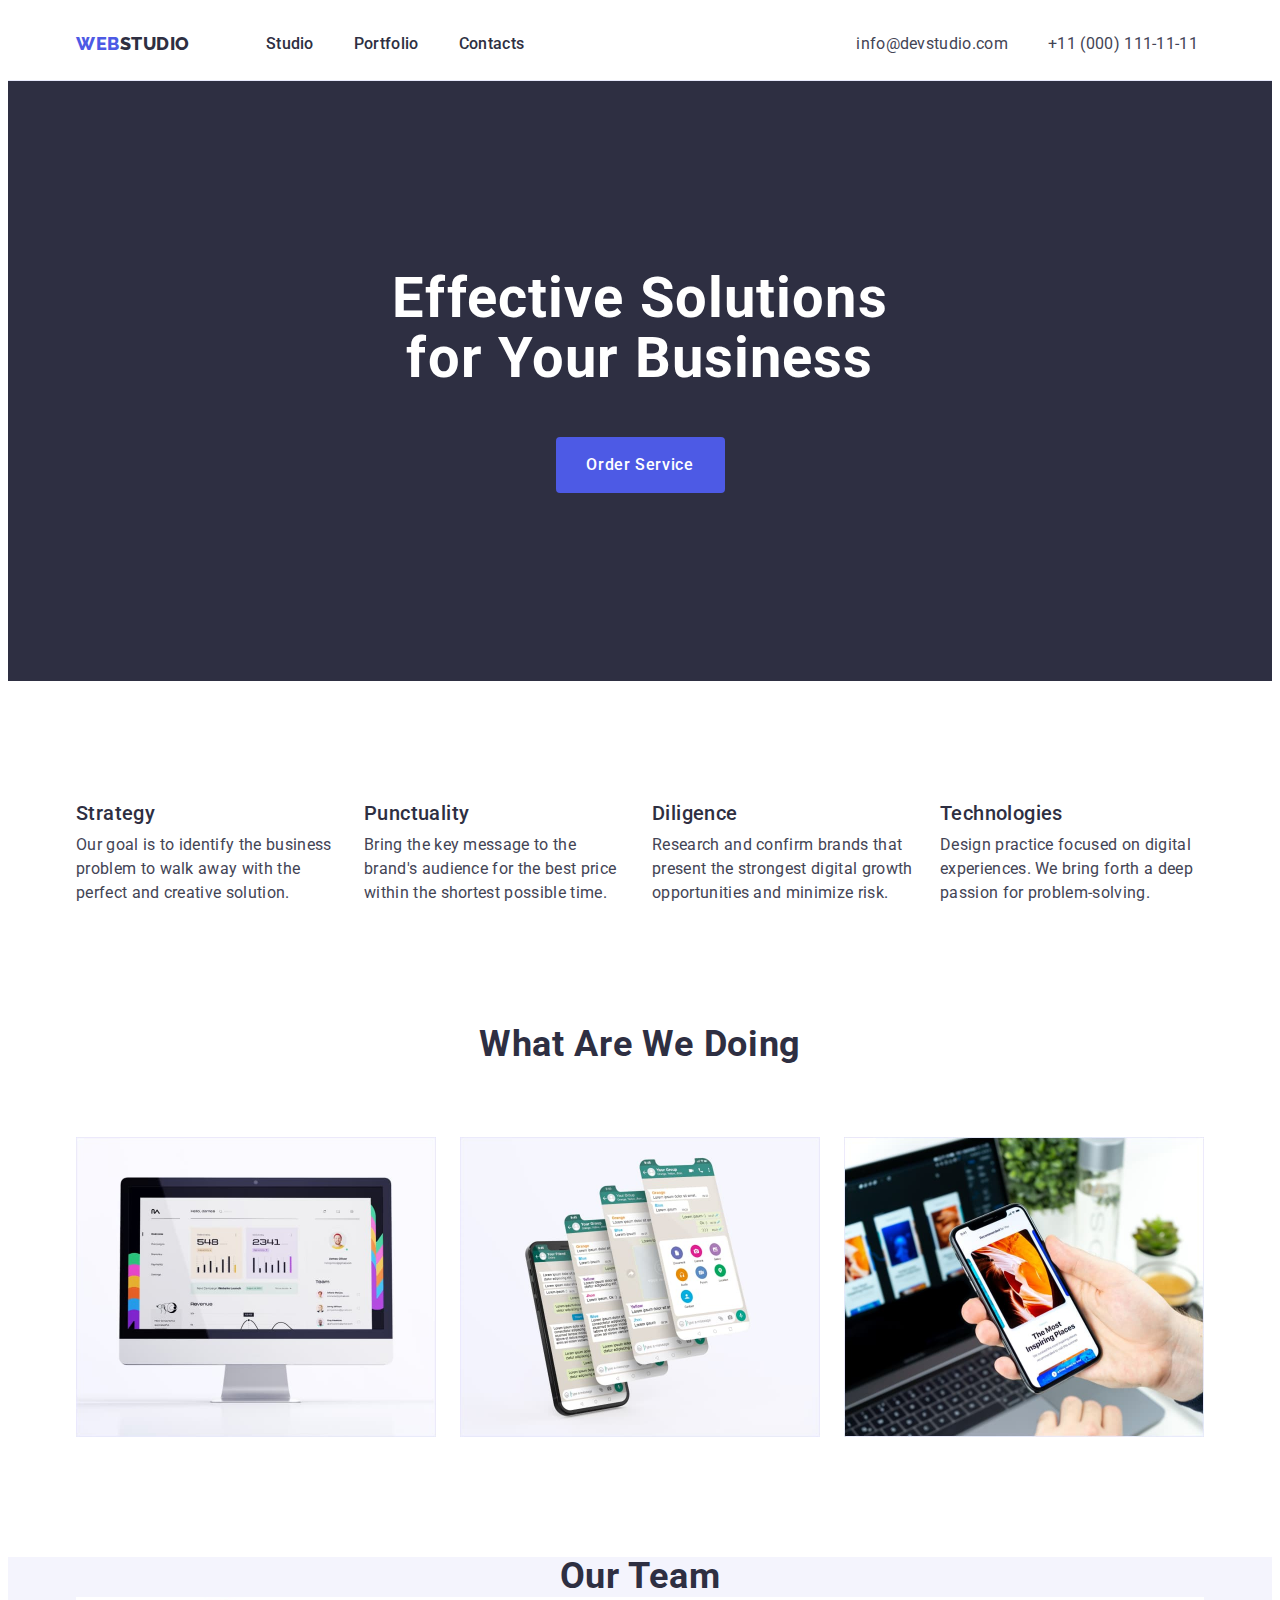
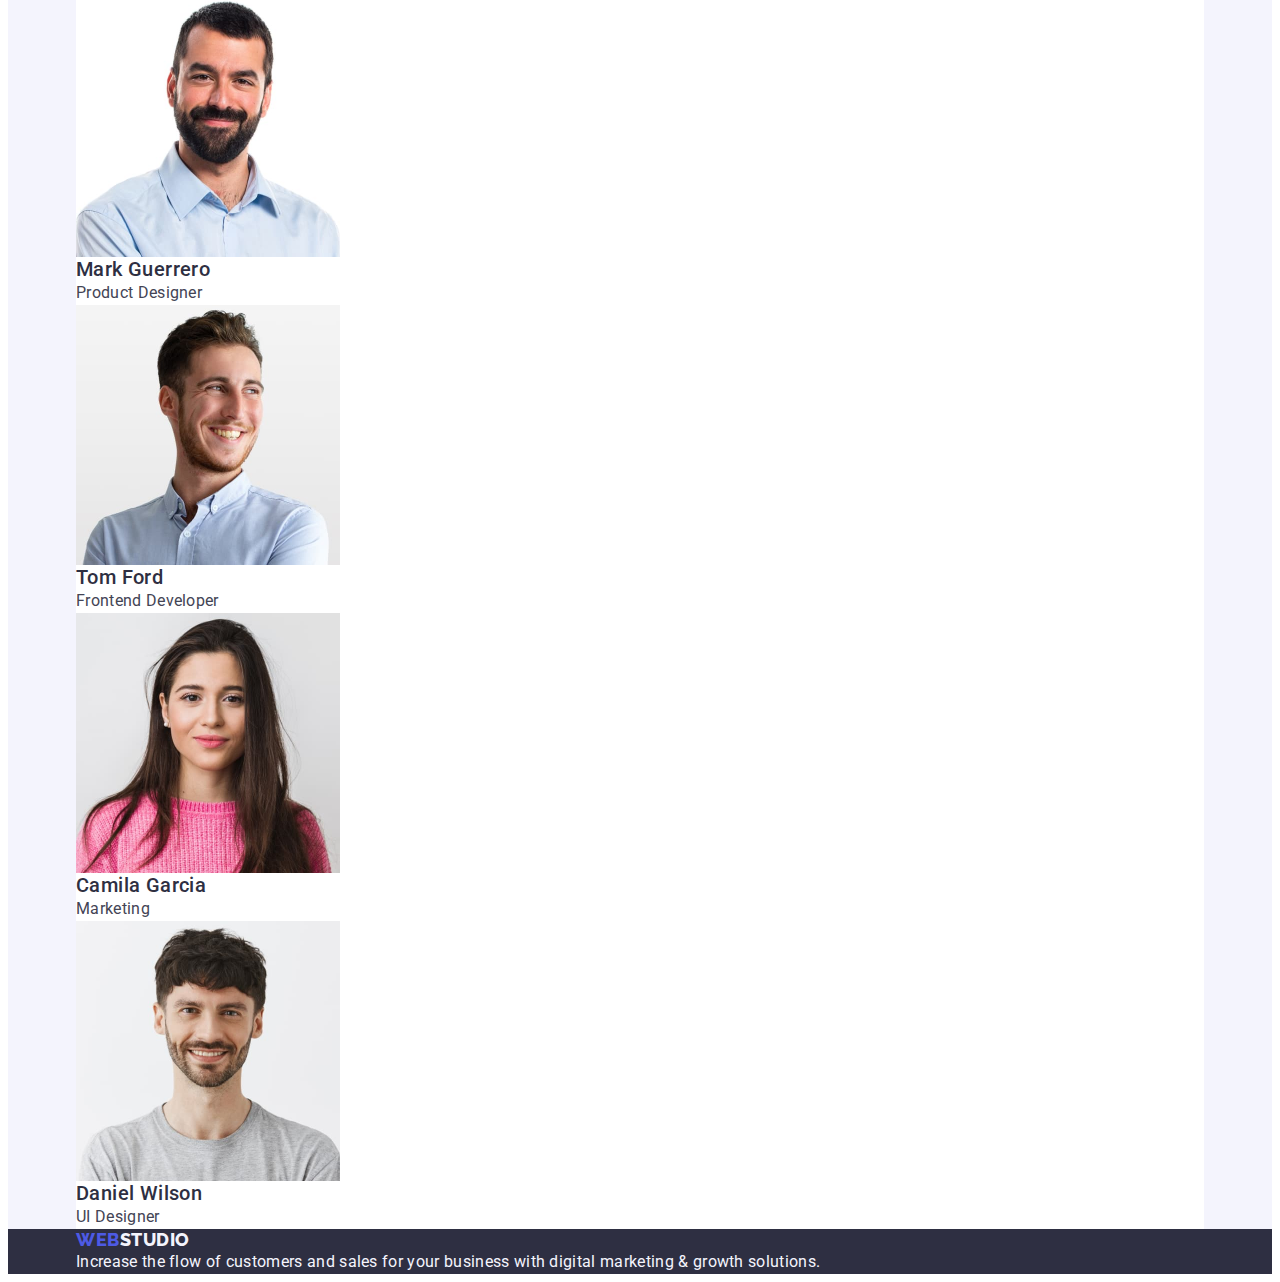
==== commit 0b0ba501: "u" ====
--- a/index.html
+++ b/index.html
@@ -98,11 +98,11 @@
         </div>
       </section>
       <!-- Section 3 - Purpose of WebStudio -->
-      <section>
+      <section class="purpose">
         <div class="container">
           <h2 class="heading">What are we doing</h2>
           <ul class="list">
-            <li>
+            <li class="list-elements">
               <img
                 src="./images/image(1).jpg"
                 alt="Computer with graphs"
@@ -110,7 +110,7 @@
                 height="300"
               />
             </li>
-            <li>
+            <li class="list-elements">
               <img
                 src="./images/image(2).jpg"
                 alt="Phone with many screens"
@@ -118,7 +118,7 @@
                 height="300"
               />
             </li>
-            <li>
+            <li class="list-elements">
               <img
                 src="./images/image(3).jpg"
                 alt="Phone with recomendations"
--- a/css/styles.css
+++ b/css/styles.css
@@ -264,12 +264,26 @@
   clip: rect(0 0 0 0);
   overflow: hidden;
 }
+.features {
+  padding: 120px 0;
+}
 .features .list {
   display: flex;
-  padding-top: 120px;
+  gap: 24px;
+}
+.features .list-elements {
+  width: calc((100% - 72px) / 4);
+}
+.purpose {
   padding-bottom: 120px;
+}
+.purpose .heading {
+  margin-bottom: 72px;
+}
+.purpose .list {
+  display: flex;
   gap: 24px;
 }
-.list-elements {
-  width: calc((100% - 72px) / 4);
-}
+.purpose .list-elements {
+  width: calc((100% - 3 * 16px) / 3);
+}
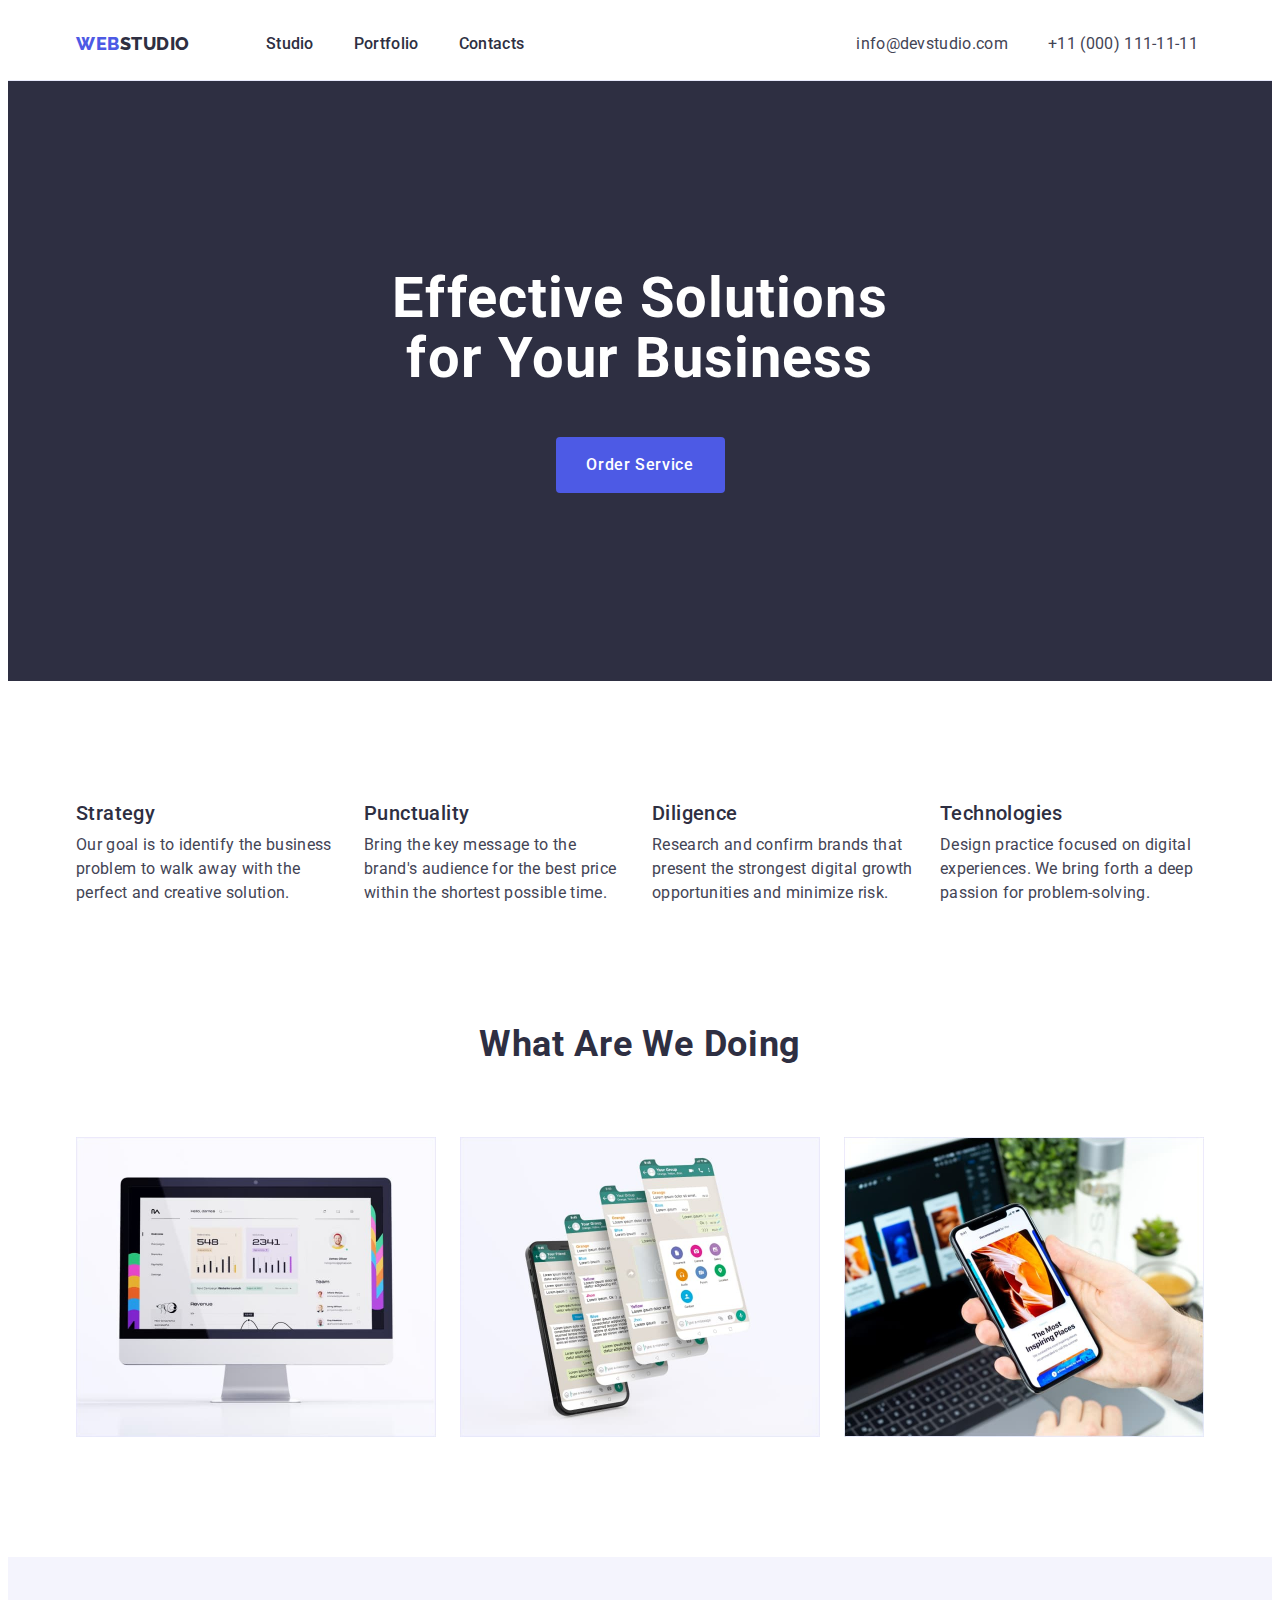
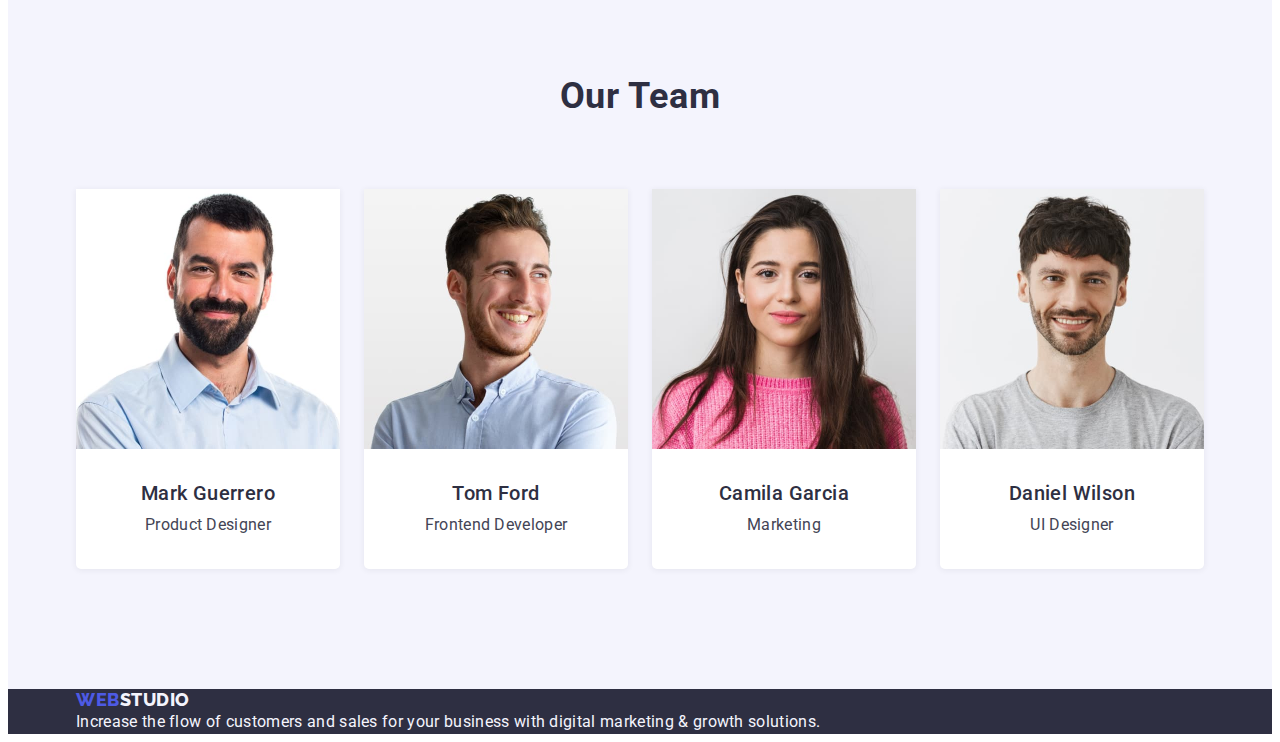
==== commit f6d0cdb9: "t" ====
--- a/index.html
+++ b/index.html
@@ -141,8 +141,10 @@
                 width="264"
                 height="260"
               />
-              <h3 class="name">Mark Guerrero</h3>
-              <p class="description">Product Designer</p>
+              <div class="team-name">
+                <h3 class="name">Mark Guerrero</h3>
+                <p class="description">Product Designer</p>
+              </div>
             </li>
             <li class="list-image">
               <img
@@ -151,8 +153,10 @@
                 width="264"
                 height="260"
               />
-              <h3 class="name">Tom Ford</h3>
-              <p class="description">Frontend Developer</p>
+              <div class="team-name">
+                <h3 class="name">Tom Ford</h3>
+                <p class="description">Frontend Developer</p>
+              </div>
             </li>
             <li class="list-image">
               <img
@@ -161,8 +165,10 @@
                 width="264"
                 height="260"
               />
-              <h3 class="name">Camila Garcia</h3>
-              <p class="description">Marketing</p>
+              <div class="team-name">
+                <h3 class="name">Camila Garcia</h3>
+                <p class="description">Marketing</p>
+              </div>
             </li>
             <li class="list-image">
               <img
@@ -171,8 +177,10 @@
                 width="264"
                 height="260"
               />
-              <h3 class="name">Daniel Wilson</h3>
-              <p class="description">UI Designer</p>
+              <div class="team-name">
+                <h3 class="name">Daniel Wilson</h3>
+                <p class="description">UI Designer</p>
+              </div>
             </li>
           </ul>
         </div>
--- a/css/styles.css
+++ b/css/styles.css
@@ -152,6 +152,7 @@
 }
 .team {
   background-color: #f4f4fd;
+  padding: 120px 0;
 }
 .name {
   color: var(--primarycolor);
@@ -159,15 +160,23 @@
   font-weight: 500;
   line-height: 1.2;
   letter-spacing: 0.02em;
+  text-align: center;
+  margin-bottom: 8px;
 }
 .description {
   color: #434455;
   font-size: 16px;
   line-height: 1.5;
   letter-spacing: 0.02em;
+  text-align: center;
 }
 .list-image {
   background-color: #ffffff;
+  width: calc((100% - 3 * 24px) / 4);
+  border-radius: 0 0 5px 5px;
+  box-shadow: 0px 2px 1px 0px #2e2f4214;
+  box-shadow: 0px 1px 1px 0px #2e2f4229;
+  box-shadow: 0px 1px 6px 0px #2e2f4214;
 }
 .footer {
   background-color: var(--primarycolor);
@@ -287,3 +296,13 @@
 .purpose .list-elements {
   width: calc((100% - 3 * 16px) / 3);
 }
+.team .heading {
+  margin-bottom: 72px;
+}
+.team .list {
+  display: flex;
+  gap: 24px;
+}
+.team-name {
+  margin: 32px 0;
+}
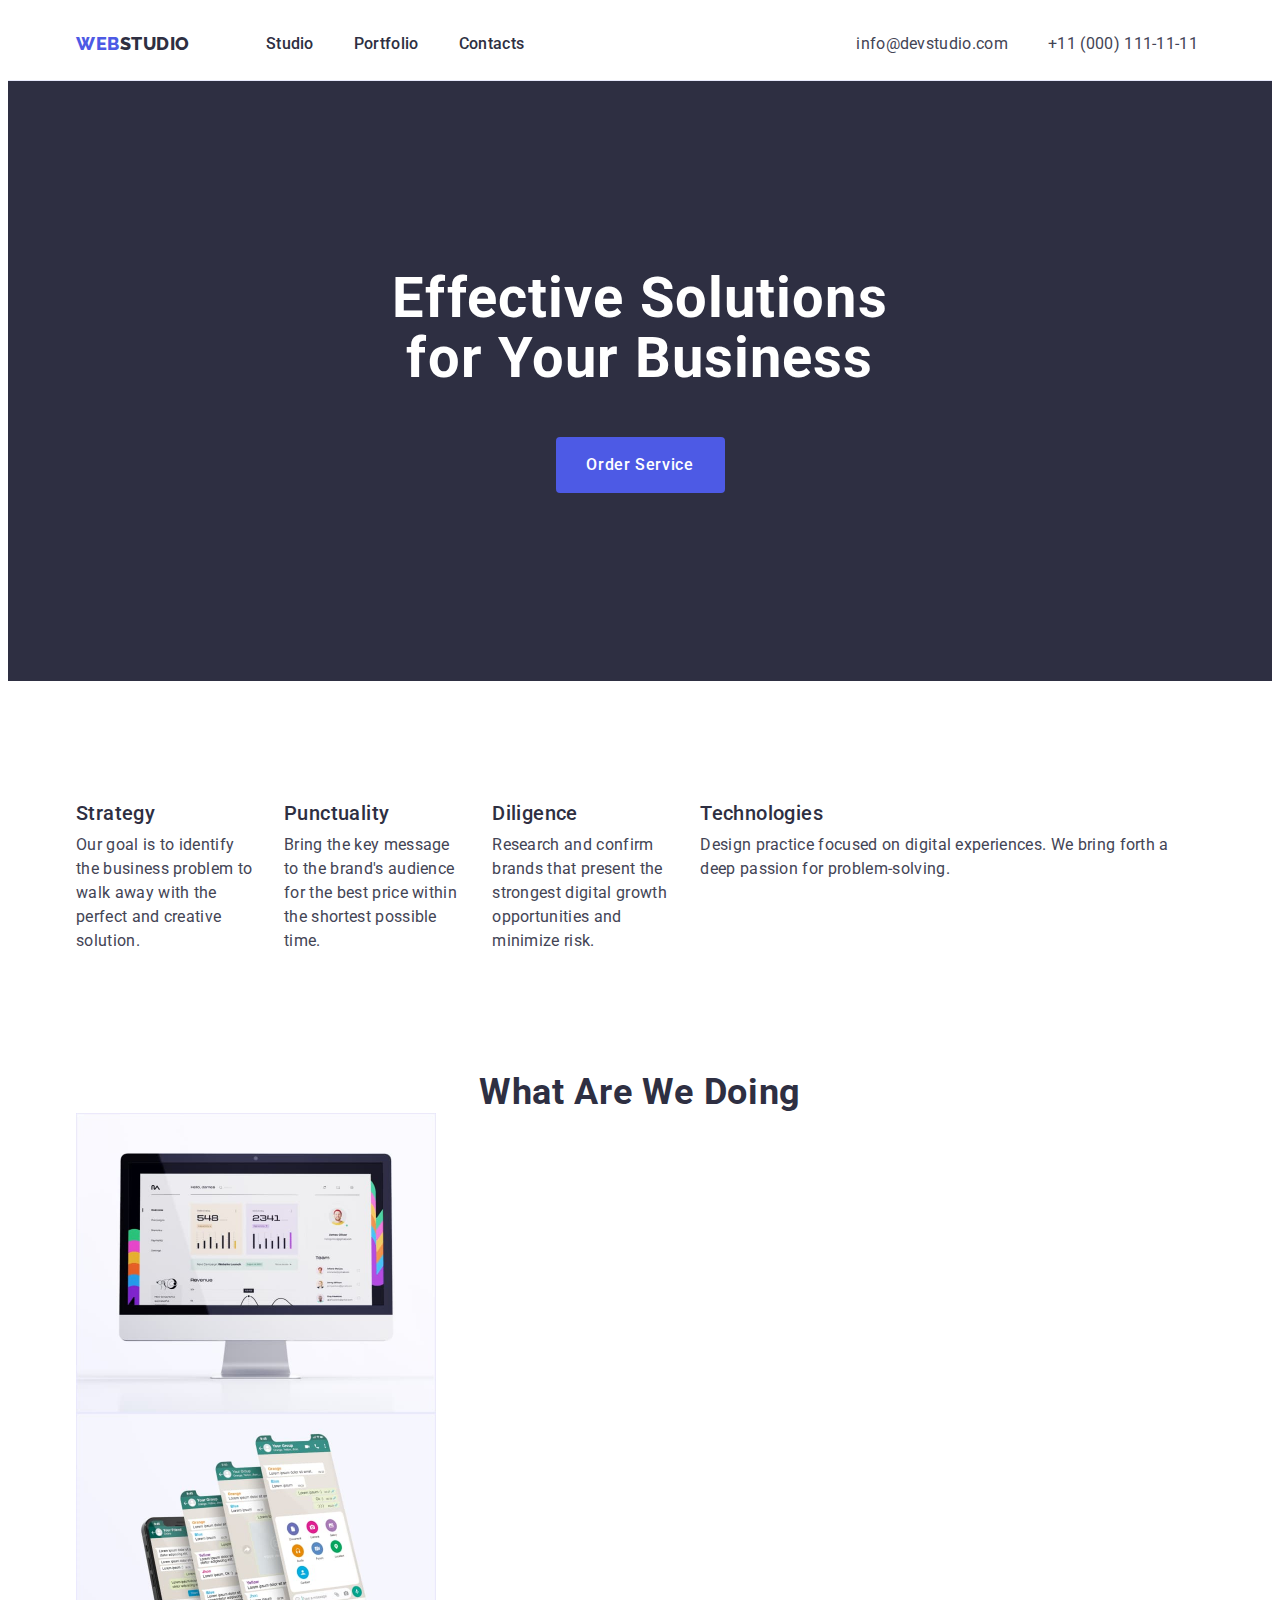
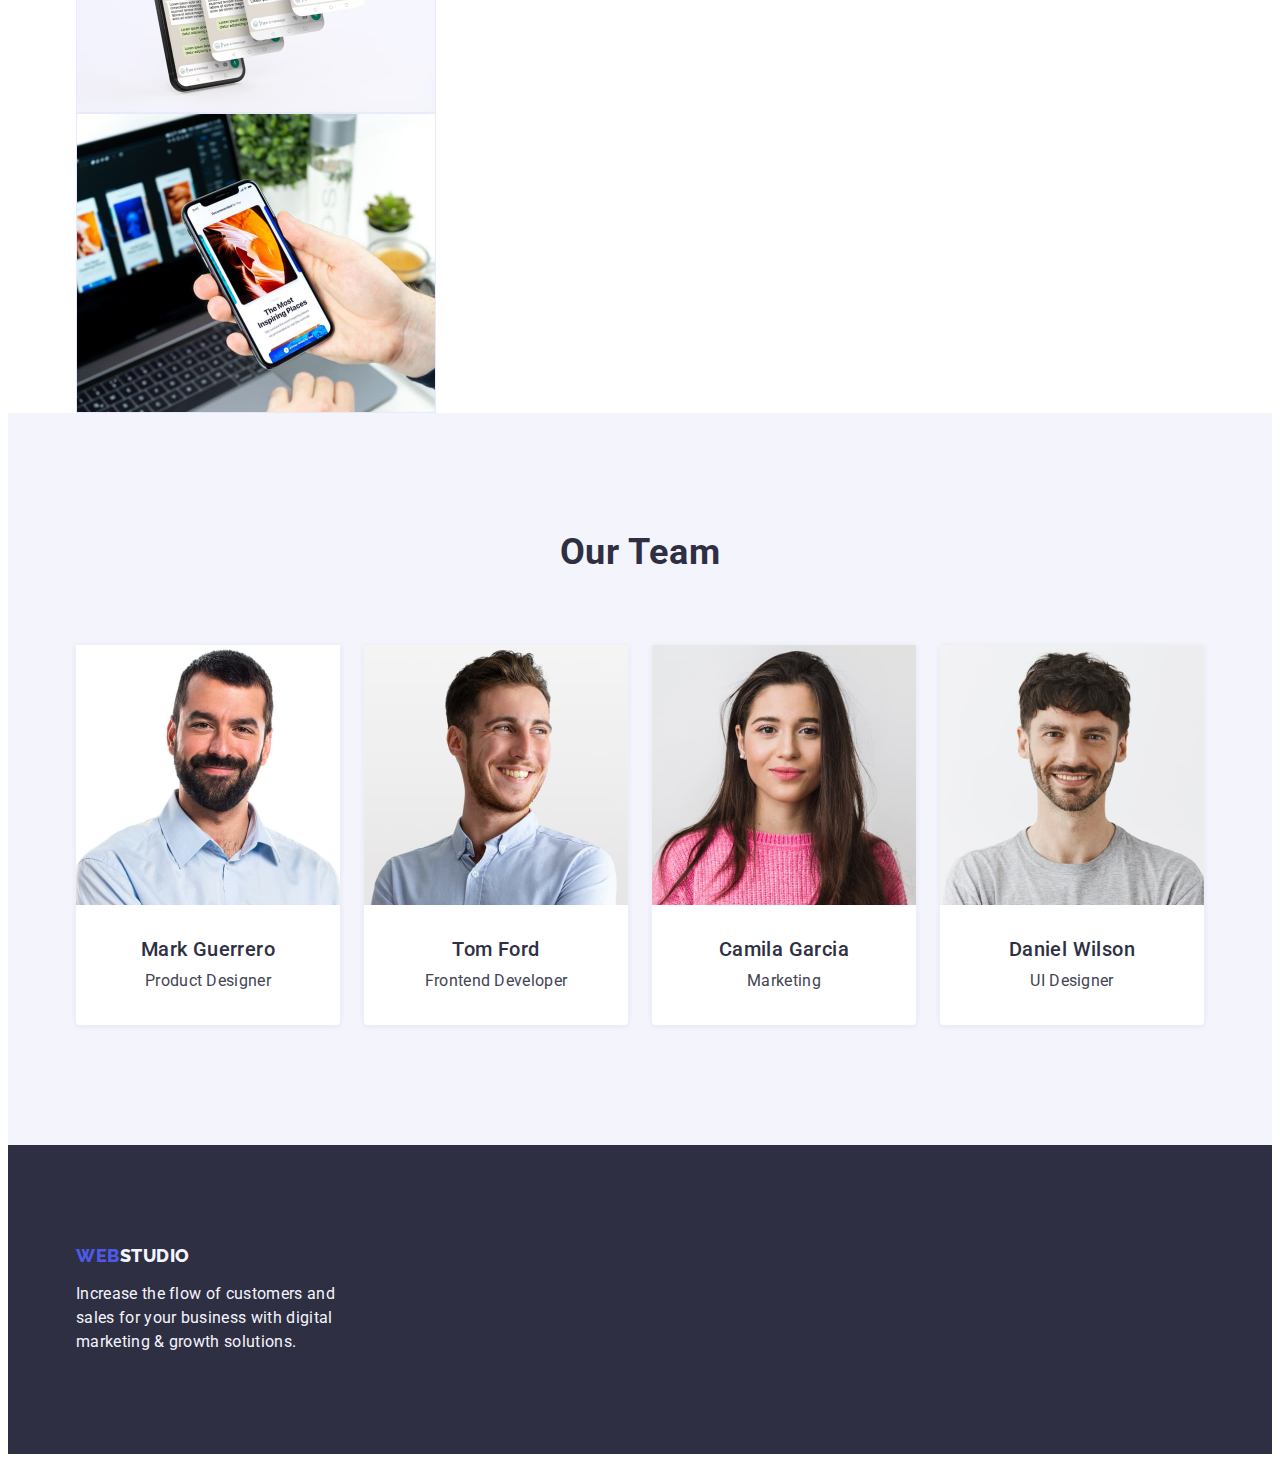
==== commit f66c61ca: "d" ====
--- a/index.html
+++ b/index.html
@@ -87,7 +87,7 @@
                 growth opportunities and minimize risk.
               </p>
             </li>
-            <li class="list-elements">
+            <li>
               <h3 class="list-heading">Technologies</h3>
               <p class="list-paragraph">
                 Design practice focused on digital experiences. We bring forth a
@@ -98,11 +98,11 @@
         </div>
       </section>
       <!-- Section 3 - Purpose of WebStudio -->
-      <section class="purpose">
+      <section>
         <div class="container">
           <h2 class="heading">What are we doing</h2>
           <ul class="list">
-            <li class="list-elements">
+            <li>
               <img
                 src="./images/image(1).jpg"
                 alt="Computer with graphs"
@@ -110,7 +110,7 @@
                 height="300"
               />
             </li>
-            <li class="list-elements">
+            <li>
               <img
                 src="./images/image(2).jpg"
                 alt="Phone with many screens"
@@ -118,7 +118,7 @@
                 height="300"
               />
             </li>
-            <li class="list-elements">
+            <li>
               <img
                 src="./images/image(3).jpg"
                 alt="Phone with recomendations"
--- a/css/styles.css
+++ b/css/styles.css
@@ -180,6 +180,7 @@
 }
 .footer {
   background-color: var(--primarycolor);
+  padding: 100px 0;
 }
 .footer .link {
   font-family: "Raleway", sans-serif;
@@ -189,6 +190,8 @@
   line-height: 1.17;
   letter-spacing: 0.03em;
   color: var(--secondarycolor);
+  display: inline-block;
+  margin-bottom: 16px;
 }
 .studia {
   color: #f4f4fd;
@@ -209,12 +212,16 @@
   letter-spacing: 0.04em;
   cursor: pointer;
   font-family: "Roboto", sans-serif;
+  padding: 12px 24px;
+  border: 1px solid #e7e9fc;
+  border-radius: 4px;
 }
 .button-list:hover,
 .button-list:focus,
 .button-list:active {
   background-color: #404bbf;
   color: var(--whitecolor);
+  border: 1px solid transparent;
 }
 .list .link {
   text-decoration: none;
@@ -304,5 +311,27 @@
   gap: 24px;
 }
 .team-name {
-  margin: 32px 0;
-}
+  padding: 32px 0;
+}
+.team .list-image {
+  border-radius: 0px 0px 4px 4px;
+}
+.footer .logo {
+  max-width: 264px;
+}
+.portfolio {
+  padding-top: 96px;
+  padding-bottom: 120px;
+}
+.portfolio .list {
+  display: flex;
+  justify-content: center;
+  gap: 24px;
+  margin-bottom: 72px;
+}
+.portfolio .list-images {
+  display: flex;
+  flex-wrap: wrap;
+  column-gap: 24px;
+  row-gap: 48px;
+}
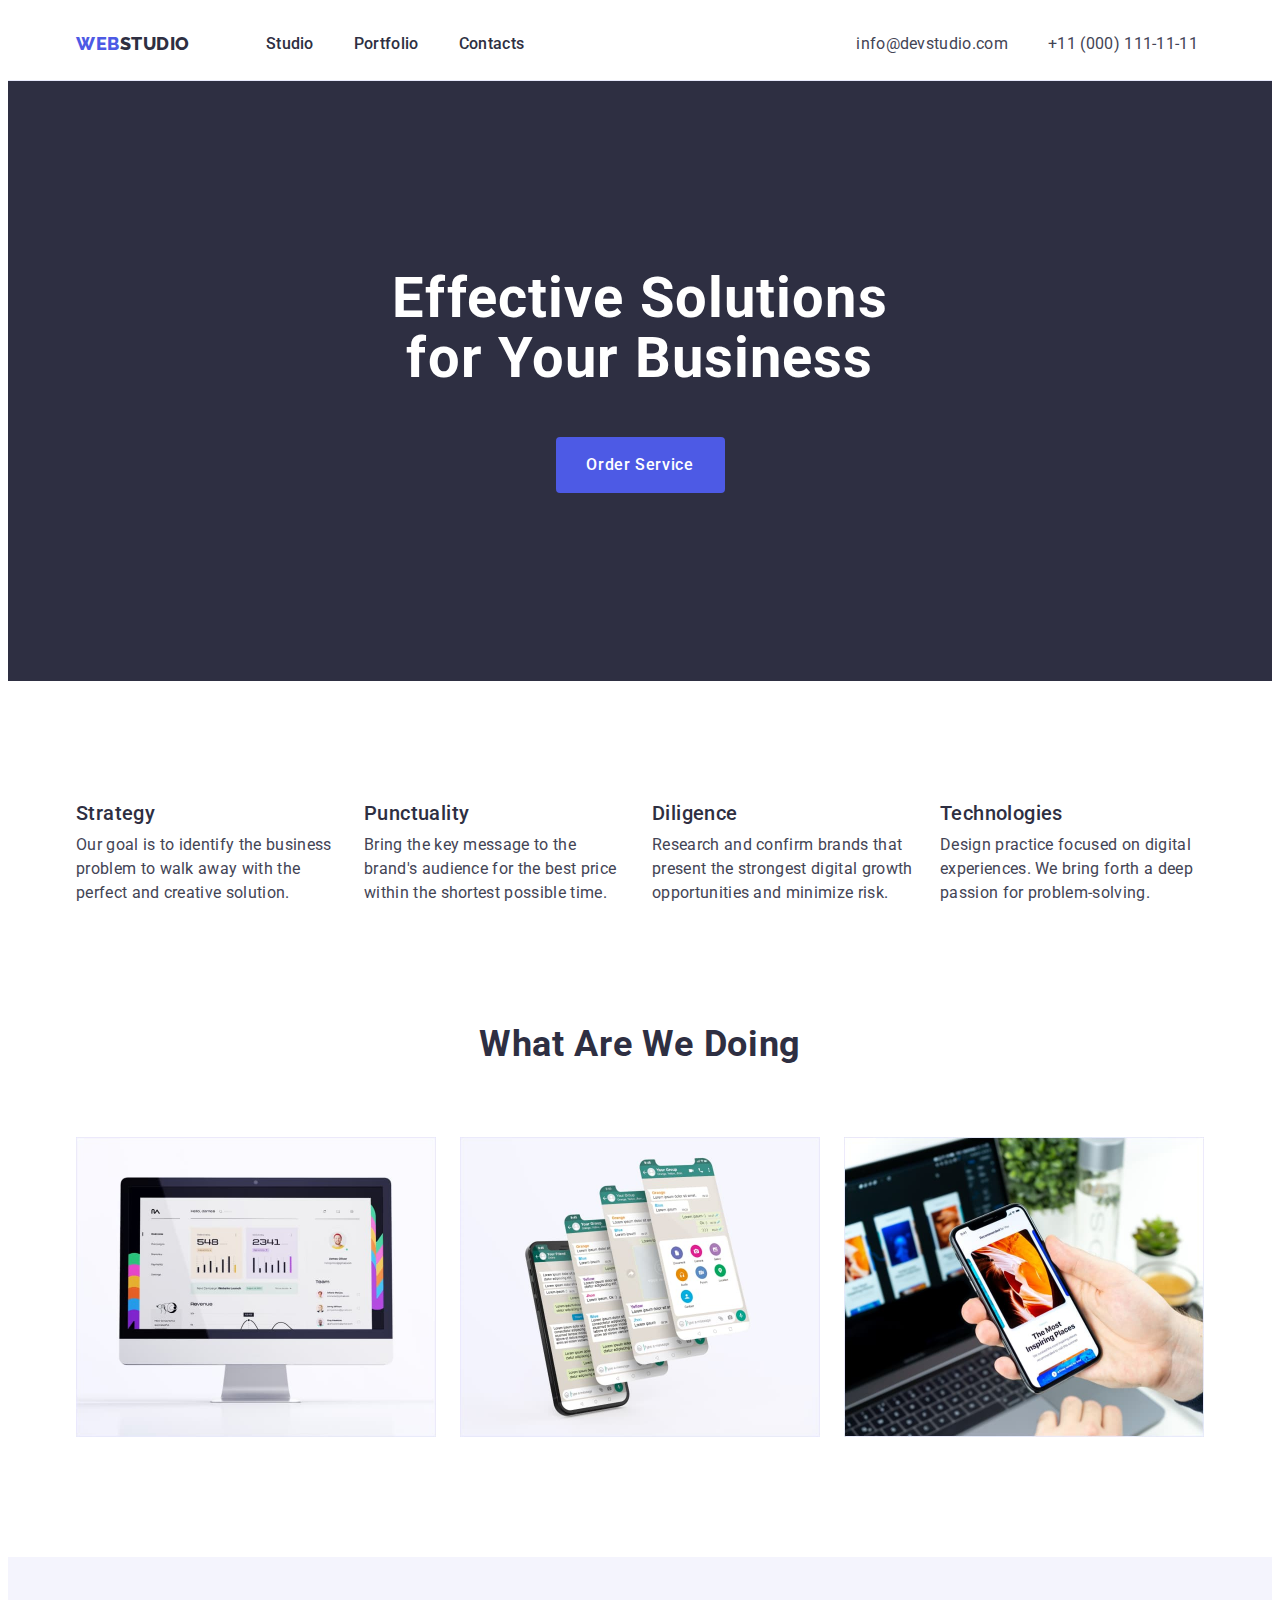
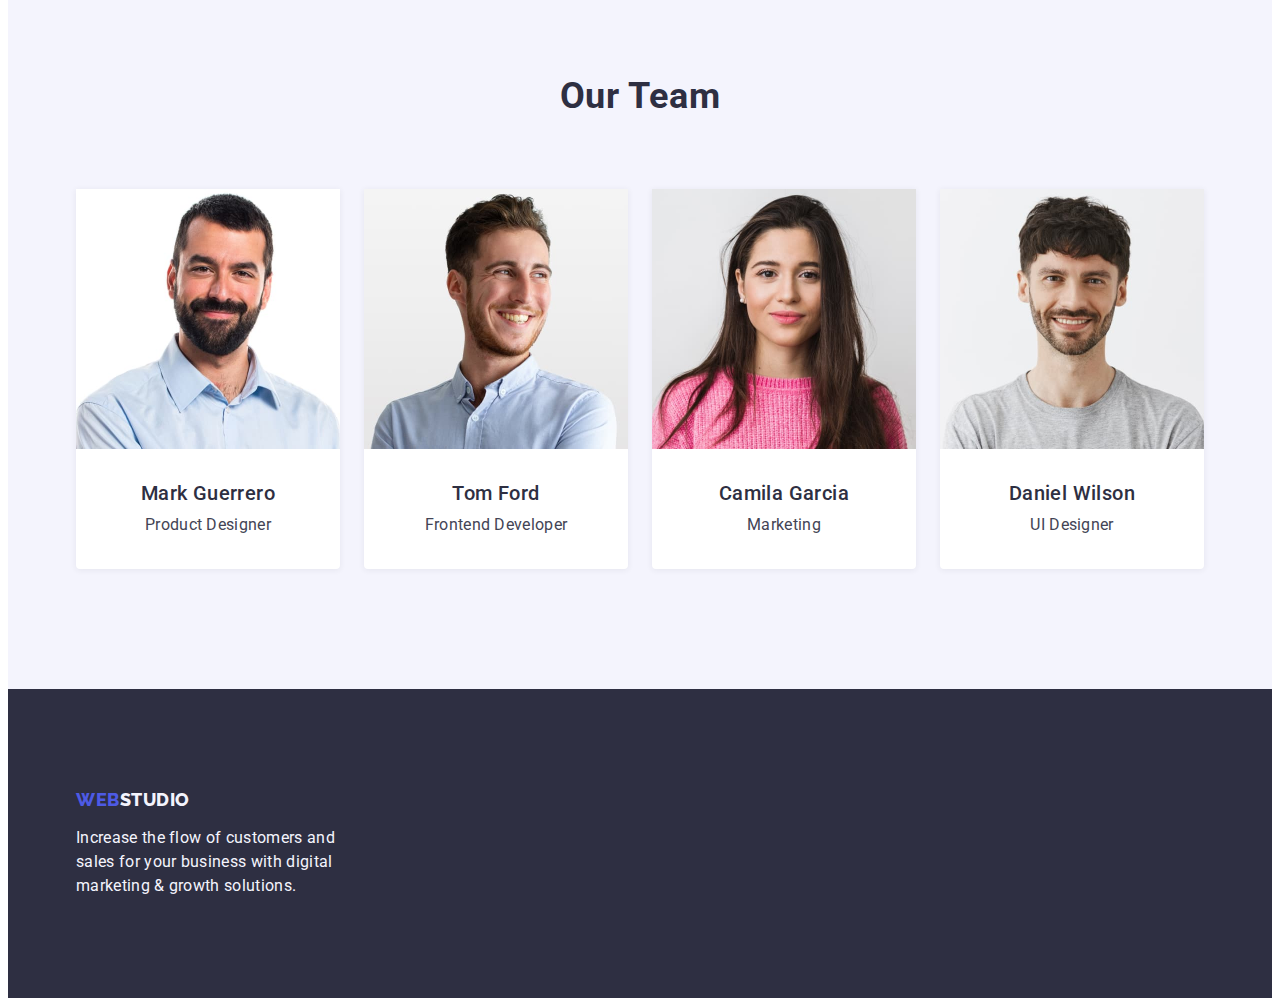
==== commit ec4cc928: "hw3" ====
--- a/index.html
+++ b/index.html
@@ -87,7 +87,7 @@
                 growth opportunities and minimize risk.
               </p>
             </li>
-            <li>
+            <li class="list-elements">
               <h3 class="list-heading">Technologies</h3>
               <p class="list-paragraph">
                 Design practice focused on digital experiences. We bring forth a
@@ -98,11 +98,11 @@
         </div>
       </section>
       <!-- Section 3 - Purpose of WebStudio -->
-      <section>
+      <section class="purpose">
         <div class="container">
           <h2 class="heading">What are we doing</h2>
           <ul class="list">
-            <li>
+            <li class="list-elements">
               <img
                 src="./images/image(1).jpg"
                 alt="Computer with graphs"
@@ -110,7 +110,7 @@
                 height="300"
               />
             </li>
-            <li>
+            <li class="list-elements">
               <img
                 src="./images/image(2).jpg"
                 alt="Phone with many screens"
@@ -118,7 +118,7 @@
                 height="300"
               />
             </li>
-            <li>
+            <li class="list-elements">
               <img
                 src="./images/image(3).jpg"
                 alt="Phone with recomendations"
@@ -199,4 +199,4 @@
       </div>
     </footer>
   </body>
-</html>
+</html>--- a/css/styles.css
+++ b/css/styles.css
@@ -233,6 +233,7 @@
   line-height: 1.2;
   letter-spacing: 0.02em;
   color: var(--primarycolor);
+  margin-bottom: 8px;
 }
 
 .paragraph-portfolio {
@@ -323,15 +324,23 @@
   padding-top: 96px;
   padding-bottom: 120px;
 }
-.portfolio .list {
+.list-buttons {
   display: flex;
   justify-content: center;
   gap: 24px;
   margin-bottom: 72px;
 }
-.portfolio .list-images {
+.list-apps {
   display: flex;
   flex-wrap: wrap;
   column-gap: 24px;
   row-gap: 48px;
 }
+.link-apps {
+  width: calc((100% - 48px) / 3);
+}
+.div-app {
+  padding: 32px 16px;
+  border: 1px solid #e7e9fc;
+  border-top: none;
+}
